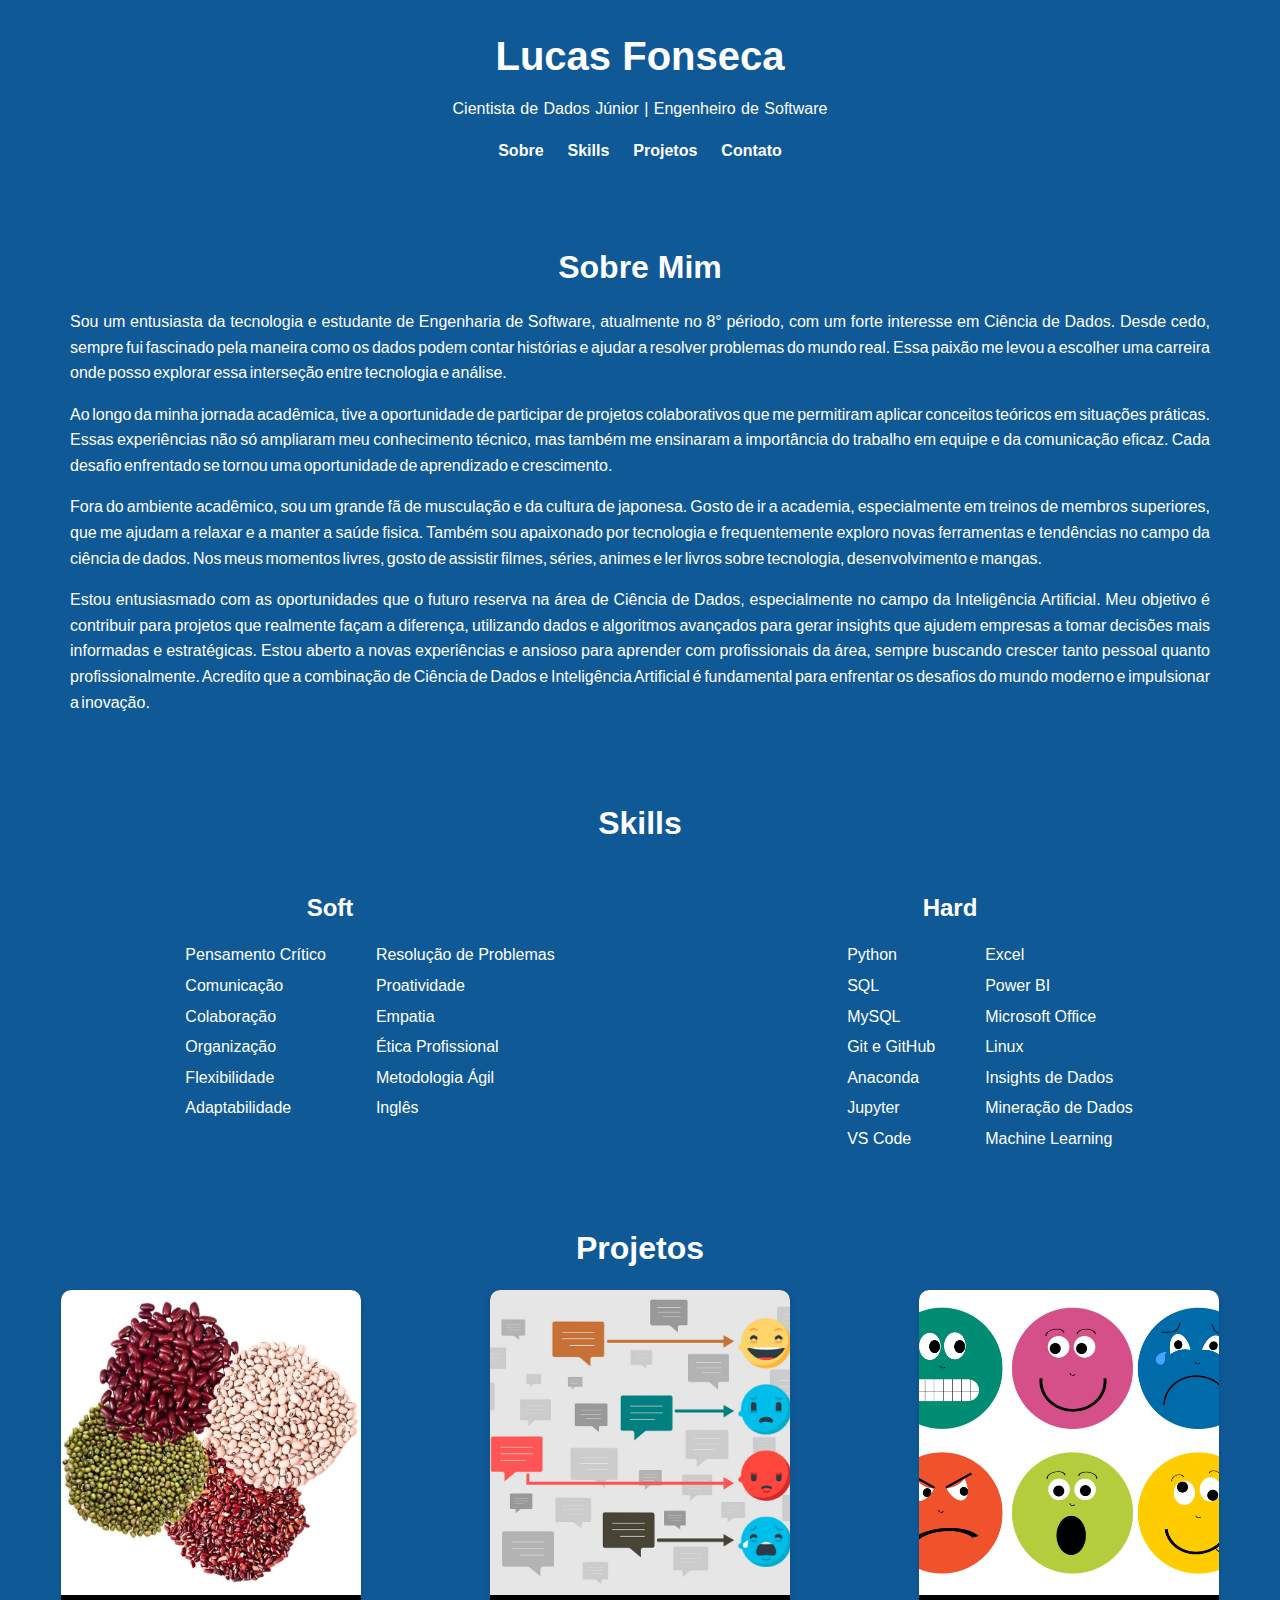
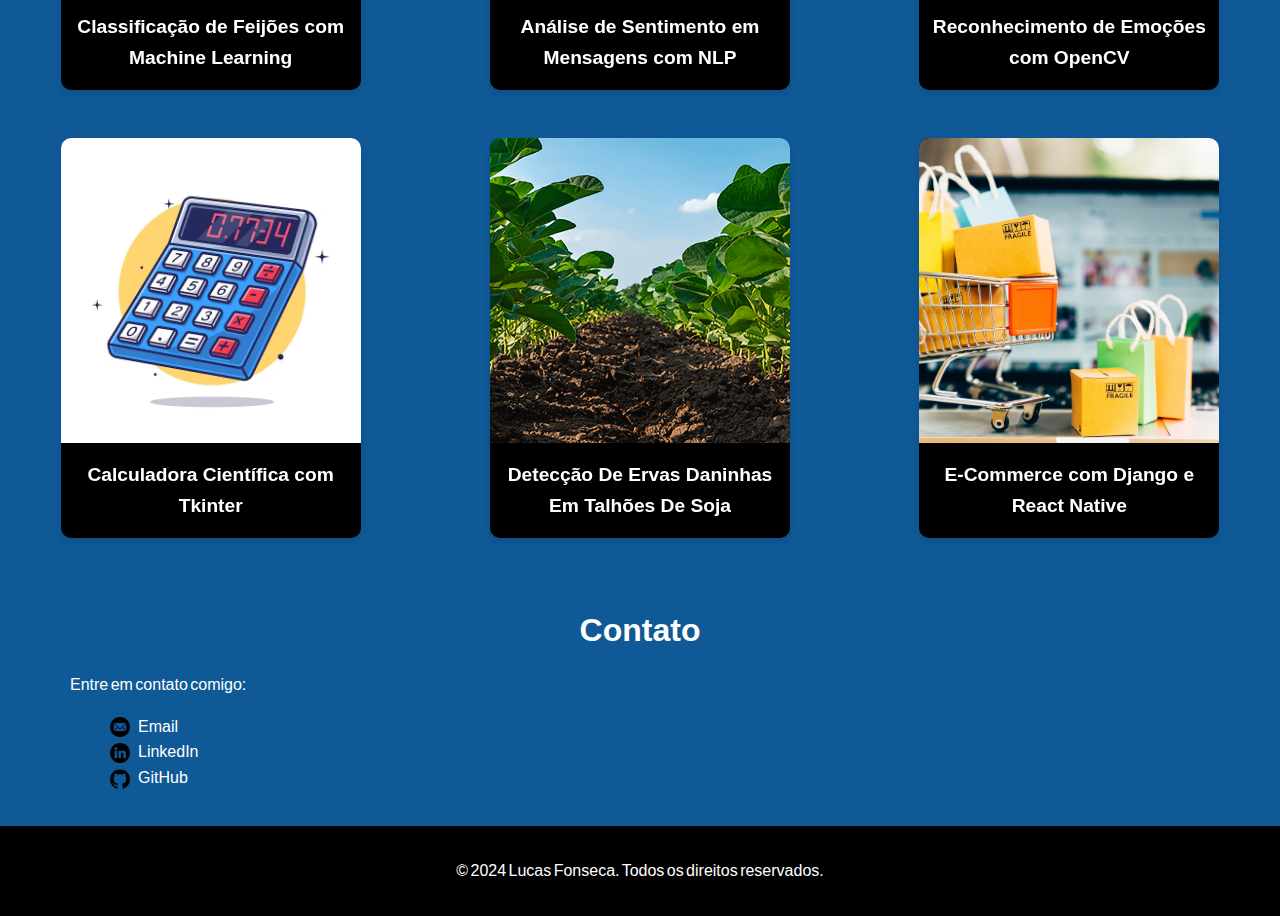
==== index.html @ 01779217 "atualização_sobre_mim" ====
<!DOCTYPE html>
<html lang="pt-br">

<head>
  <meta charset="UTF-8">
  <meta name="viewport" content="width=device-width, initial-scale=1.0">
  <meta name="description"
    content="Portfólio interativo de Lucas Fonseca, Cientista de Dados Júnior. Explore projetos e contribuições para a ciência de dados.">
  <title>Portfólio</title>
  <link rel="icon" href="https://cdn.jsdelivr.net/gh/devicons/devicon@latest/icons/python/python-original.svg"
    type="image/svg+xml">
  <link rel="stylesheet" href="style.css">
  <script type="text/javascript" src="./script.js" defer=""></script>
</head>

<body>
  <header>
    <div class="container">
      <h1>Lucas Fonseca</h1>
      <p>Cientista de Dados Júnior | Engenheiro de Software</p>
      <nav>
        <ul>
          <li><a href="#about">Sobre</a></li>
          <li><a href="#skills">Skills</a></li>
          <li><a href="#projects">Projetos</a></li>
          <li><a href="#contact">Contato</a></li>
        </ul>
      </nav>
    </div>
  </header>

  <main>
    <!-- Seção Sobre -->
    <section id="about">
      <h2>Sobre Mim</h2>
      <p>Sou um entusiasta da tecnologia e estudante de Engenharia de Software, atualmente no 8° périodo, com um forte interesse em Ciência de
        Dados.
        Desde cedo, sempre fui fascinado pela maneira como os dados podem contar histórias e ajudar a resolver problemas
        do mundo real.
        Essa paixão me levou a escolher uma carreira onde posso explorar essa interseção entre tecnologia e análise.</p>
      <p>Ao longo da minha jornada acadêmica, tive a oportunidade de participar de projetos colaborativos que me
        permitiram aplicar conceitos teóricos em situações práticas.
        Essas experiências não só ampliaram meu conhecimento técnico, mas também me ensinaram a importância do trabalho
        em equipe e da comunicação eficaz.
        Cada desafio enfrentado se tornou uma oportunidade de aprendizado e crescimento.</p>
      <p>Fora do ambiente acadêmico, sou um grande fã de musculação e da cultura de japonesa.
        Gosto de ir a academia, especialmente em treinos de membros superiores, que me ajudam a relaxar e a manter a saúde
        fisica.
        Também sou apaixonado por tecnologia e frequentemente exploro novas ferramentas e tendências no campo da ciência
        de dados.
        Nos meus momentos livres, gosto de assistir filmes, séries, animes e ler livros sobre tecnologia, desenvolvimento e mangas.</p>
      <p>Estou entusiasmado com as oportunidades que o futuro reserva na área de Ciência de Dados, especialmente no campo da Inteligência Artificial. 
        Meu objetivo é contribuir para projetos que realmente façam a diferença, utilizando dados e algoritmos avançados para gerar insights que ajudem empresas a tomar decisões mais informadas e estratégicas. Estou aberto a novas experiências e ansioso para aprender com profissionais da área, sempre buscando crescer tanto pessoal quanto profissionalmente. 
        Acredito que a combinação de Ciência de Dados e Inteligência Artificial é fundamental para enfrentar os desafios do mundo moderno e impulsionar a inovação.</p>
    </section>

    <!-- Seção Skills -->
    <section id="skills">
      <h2>Skills</h2>
      <div class="skills-container">
        <!-- Coluna Soft Skills -->
        <div class="skills-column">
          <h3>Soft</h3>
          <div class="skills-list">
            <ul>
              <li>Pensamento Crítico</li>
              <li>Comunicação</li>
              <li>Colaboração</li>
              <li>Organização</li>
              <li>Flexibilidade</li>
              <li>Adaptabilidade</li>
            </ul>
            <ul>
              <li>Resolução de Problemas</li>
              <li>Proatividade</li>
              <li>Empatia</li>
              <li>Ética Profissional</li>
              <li>Metodologia Ágil</li>
              <li>Inglês</li>
            </ul>
          </div>
        </div>
        <!-- Coluna Hard Skills -->
        <div class="skills-column">
          <h3>Hard</h3>
          <div class="skills-list">
            <ul>
              <li>Python</li>
              <li>SQL</li>
              <li>MySQL</li>
              <li>Git e GitHub</li>
              <li>Anaconda</li>
              <li>Jupyter</li>
              <li>VS Code</li>
            </ul>
            <ul>
              <li>Excel</li>
              <li>Power BI</li>
              <li>Microsoft Office</li>
              <li>Linux</li>
              <li>Insights de Dados</li>
              <li>Mineração de Dados</li>
              <li>Machine Learning</li>
            </ul>
          </div>
        </div>
      </div>
    </section>


    <!-- Seção Projetos -->
    <section id="projects">
      <h2>Projetos</h2>
      <div class="project-grid">

        <!-- Card do Projeto 1 -->
        <div class="project-card">
          <div class="card-inner">
            <div class="card-front">
              <img src="img\feijão.jpg" alt="Projeto 1">
              <h3>Classificação de Feijões com Machine Learning</h3>
            </div>
            <div class="card-back">
              <p>
                Projeto de classificação de feijões utilizando Machine Learning para identificar diferentes tipos com base em características. 
              </p>
              <a href="https://github.com/Lucas-Fonseca-UNDB/UNDB/tree/148b1978827dba7604ad920b70a4aa3af2190386/Cadeira-de-IA/PBL1-Classifica%C3%A7%C3%A3o%20de%20tipos%20de%20feij%C3%A3o%20usando%20descritores%20de%20forma"
                target="_blank">Veja no GitHub</a>
            </div>
          </div>
        </div>

        <!-- Card do Projeto 2 -->
        <div class="project-card">
          <div class="card-inner">
            <div class="card-front">
              <img src="img\analise_de_sentimento.png" alt="Projeto 2">
              <h3>Análise de Sentimento em Mensagens com NLP</h3>
            </div>
            <div class="card-back">
              <p>
                Projeto de análise de sentimento em mensagens do twitter utilizando Processamento de Linguagem Natural (NLP).
              </p>
              <a href="https://github.com/Lucas-Fonseca-UNDB/UNDB/tree/148b1978827dba7604ad920b70a4aa3af2190386/Cadeira-de-IA/PBL3-%20Aplica%C3%A7%C3%B5es%20de%20NLP%20no%20combate%20%C3%A0%20viol%C3%AAncia%20dentro%20das%20escolas"
                target="_blank">Veja no GitHub</a>
            </div>
          </div>
        </div>

        <!-- Card do Projeto 3 -->
        <div class="project-card">
          <div class="card-inner">
            <div class="card-front">
              <img src="img\reconhecimento de emoções.png" alt="Projeto 3">
              <h3>Reconhecimento de Emoções com OpenCV</h3>
            </div>
            <div class="card-back">
              <p>
                Projeto de reconhecimento de emoções utilizando OpenCV para detectar expressões faciais com webcam.
              </p>
              <a href="https://github.com/Lucas-Fonseca-UNDB/UNDB/tree/148b1978827dba7604ad920b70a4aa3af2190386/Cadeira-de-Vis%C3%A3o-Computacional/PBL-2"
                target="_blank">Veja no GitHub</a>
            </div>
          </div>
        </div>

        <!-- Card do Projeto 4 -->
        <div class="project-card">
          <div class="card-inner">
            <div class="card-front">
              <img src="img\calculadora.png" alt="Projeto 4">
              <h3>Calculadora Científica com Tkinter</h3>
            </div>
            <div class="card-back">
              <p>
                Projeto de uma calculadora Científica desenvolvida com Tkinter, permitindo realizar operações varias operações matemáticas.
              </p>
              <a href="https://github.com/Lucas-Fonseca-UNDB/Projetos/tree/ecc382351d214aa33cc1500b4efcba7c68c3c5c4/Calculadora_Cientifica_Tkinter"
                target="_blank">Veja no GitHub</a>
            </div>
          </div>
        </div>

        <!-- Card do Projeto 5 -->
        <div class="project-card">
          <div class="card-inner">
            <div class="card-front">
              <img src="img\soja.png" alt="Projeto 5">
              <h3>Detecção De Ervas Daninhas Em Talhões De Soja</h3>
            </div>
            <div class="card-back">
              <p>
                Projeto de detecção de ervas daninhas em talhões de soja utilizando visão computacional e imagens aéreas capturadas por drones.
              </p>
              <a href="https://github.com/Lucas-Fonseca-UNDB/UNDB/tree/148b1978827dba7604ad920b70a4aa3af2190386/Cadeira-de-IA/PBL1-Classifica%C3%A7%C3%A3o%20de%20tipos%20de%20feij%C3%A3o%20usando%20descritores%20de%20forma"
                target="_blank">Veja no GitHub</a>
            </div>
          </div>
        </div>

        <!-- Card do Projeto 6 -->
        <div class="project-card">
          <div class="card-inner">
            <div class="card-front">
              <img src="img\E-commerce.jpg" alt="Projeto 6">
              <h3>E-Commerce com Django e React Native</h3>
            </div>
            <div class="card-back">
              <p>
                Projeto de E-commerce desenvolvido com Django no backend e React Native no frontend.
            
              </p>
              <a href="https://github.com/Lucas-Fonseca-UNDB/Projeto_E-Commerce"
                target="_blank">Veja no GitHub</a>
            </div>
          </div>
        </div>

      </div>
    </section>

    <!-- Seção Contato -->
    <section id="contact">
      <h2>Contato</h2>
      <p>Entre em contato comigo:</p>
      <ul id="social-media">
        <li id="social-media"><a href="mailto:lucasfonseca210@gmail.com.com"><img src="img\email_r.png"
              alt="Email Icon">Email</a></li>
        <li id="social-media"><a href="https://www.linkedin.com/in/lucasfonseca-dev/" target="_blank"><img
              src="img\linkedin_r.png" alt="LinkedIn Icon">LinkedIn</a></li>
        <li id="social-media"><a href="https://github.com/Lucas-Fonseca-UNDB" target="_blank"><img
              src="img\github_r.png" alt="GitHub Icon">GitHub</a></li>
      </ul>
    </section>
  </main>

  <footer>
    <p>© 2024 Lucas Fonseca. Todos os direitos reservados.</p>
  </footer>

</body>

</html>
---- style.css ----
/* Estilo Geral */
body {
  font-family: Arial, sans-serif;
  margin: 0;
  padding: 0;
  line-height: 1.6;
  background-color: #0f5997;
  color: #ffffff;
}

header {
  background-color: #0f5997;
  color: #ffffff;
  padding: 1rem 0;
  text-align: center;
}

header h1 {
  margin: 0.5rem;
  font-size: 2.5rem;
}

header p {
  margin: 0.5rem;
  text-align: center;
  word-spacing: +1px; /* Ajuste este valor conforme necessário */
}

header nav ul {
  list-style: none;
  padding: 0;
  display: flex;
  justify-content: center;
  gap: 1.5rem;
}

header nav ul li a {
  color: #ffffff;
  text-decoration: none;
  font-weight: bold;
}

/* Seções */
section {
  padding: 2rem 1rem;
  text-align: justify;
}

h2 {
  font-size: 2rem;
  margin-bottom: 1rem;
  text-align: center;
}

p {
  text-align: justify;
  word-spacing: -2px; /* Ajuste este valor conforme necessário */
}

#about {
  padding: 20px;
  margin: 0px 50px 0px 50px;
}

#skills {
  padding: 20px;
}

.skills-container {
  display: flex;
  justify-content: space-between;
}

.skills-column {
  flex: 1;
  margin: 0 10px;
  text-align: center; /* Centraliza os títulos */
}

.skills-column h3 {
  margin-bottom: 15px; /* Espaçamento abaixo do título */
  font-size: 1.5em; /* Ajuste o tamanho, se necessário */
}

.skills-list {
  display: flex;
  gap: 50px; /* Controla o espaçamento entre as listas */
  justify-content: center; /* Centraliza as subcolunas */
  align-items: center;
  margin-left: 80px;
}

.skills-list ul {
  margin: 0;
  padding: 0;
  list-style: none;
}

.skills-list ul li {
  margin-bottom: 5px; /* Ajuste para controlar o espaçamento entre os itens */
  text-align: left; /* Alinha os textos à esquerda dentro da subcoluna */
}

#projects {
  padding: 20px;
}

/* Grid de Projetos */
.project-grid {
  display: grid;
  grid-template-columns: repeat(auto-fit, minmax(300px, 1fr));
  gap: 3rem;
  justify-items: center;
}

.project-card {
  width: 300px;
  height: 400px;
  perspective: 1000px;
}

.card-inner {
  position: relative;
  width: 100%;
  height: 100%;
  transform-style: preserve-3d;
  transition: transform 0.6s;
}

.card-front, .card-back {
  position: absolute;
  width: 100%;
  height: 100%;
  backface-visibility: hidden;
  display: flex;
  flex-direction: column;
  align-items: center;
  justify-content: center;
  border-radius: 10px;
  box-shadow: 0 4px 6px rgba(0, 0, 0, 0.1);
  box-sizing: border-box; /* Adicione esta linha */
}

.card-front {
  background: #000000;
  text-align: center;
}

.card-front img {
  width: 100%;
  height: 77%;
  object-fit: cover;
  border-radius: 10px 10px 0 0;
}

.card-front h3 {
  margin: 1rem 0;
  font-size: 1.2rem;
  padding: 1px;
}

.card-back {
  background: #ffffff;
  color: #000000;
  transform: rotateY(180deg);
  padding: 1rem;
  text-align: justify;
}

.card-back a {
  color: #000000;
  text-decoration: underline;
  text-decoration: none;
}

.project-card:hover .card-inner {
  transform: rotateY(180deg);
}

/* Rodapé */
footer {
  background: #000000;
  color: #fff;
  text-align: center;
  padding: 1rem 0;
}

footer p {
  text-align: center;
}
#contact {
  padding: 20px;
  margin: 0px 50px 0px 50px;
}

ul#social-media {
  list-style-type: none; /* Remove os pontos da lista */
}

ul#social-media li a {
  text-decoration: none;
  color: #fff; /* Remove o sublinhado dos links */
}

ul#social-media img {
  width: 20px; /* Ajuste o tamanho conforme necessário */
  height: auto;
  vertical-align: middle; /* Alinha o ícone verticalmente com o texto */
  margin-right: 8px; /* Espaço entre o ícone e o texto */
}

/* Media Queries para Smartphones */
@media (max-width: 600px) {
  header h1 {
    font-size: 2rem;
  }

  header nav ul {
    flex-direction: column;
    gap: 1rem;
  }

  .skills-container {
    flex-direction: column;
  }

  .skills-list {
    flex-direction: column;
    margin-left: 0;
  }

  .project-grid {
    grid-template-columns: 1fr;
  }

  #about, #contact {
    margin: 0 20px;
  }
}
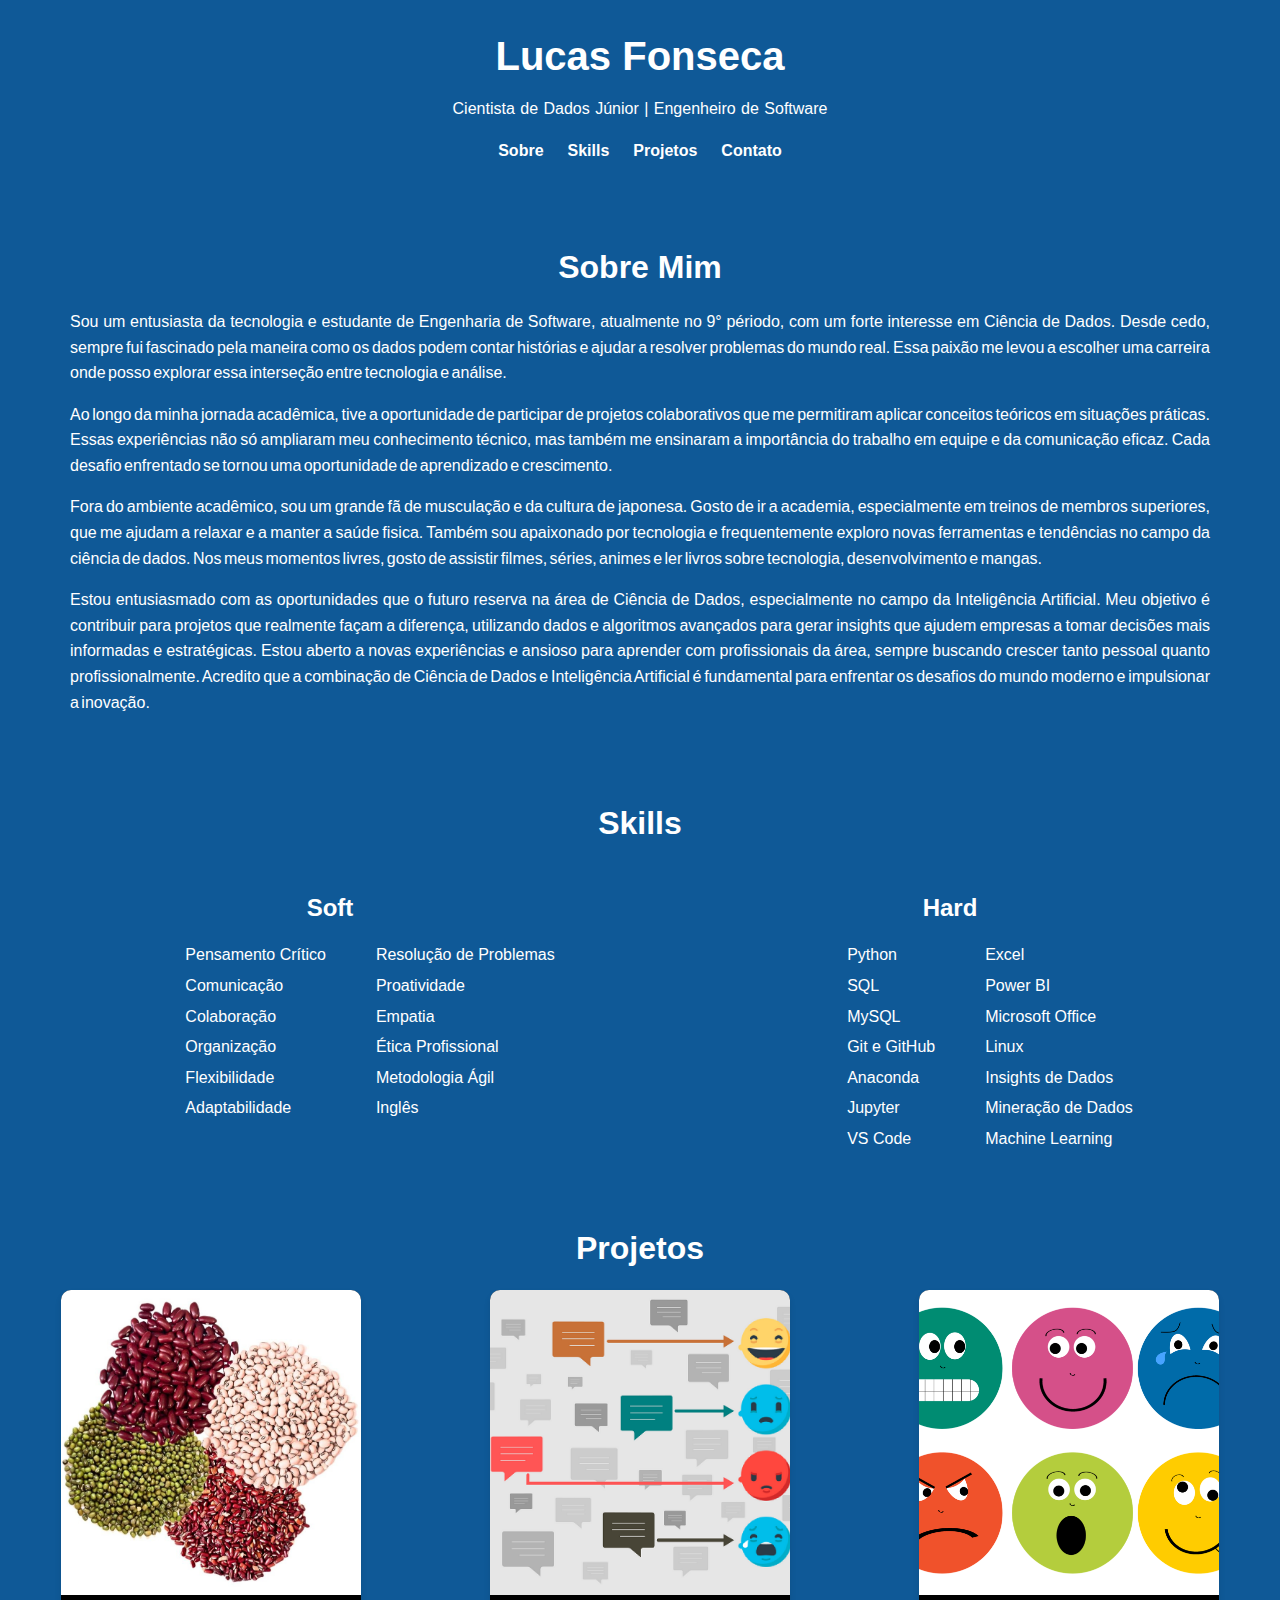
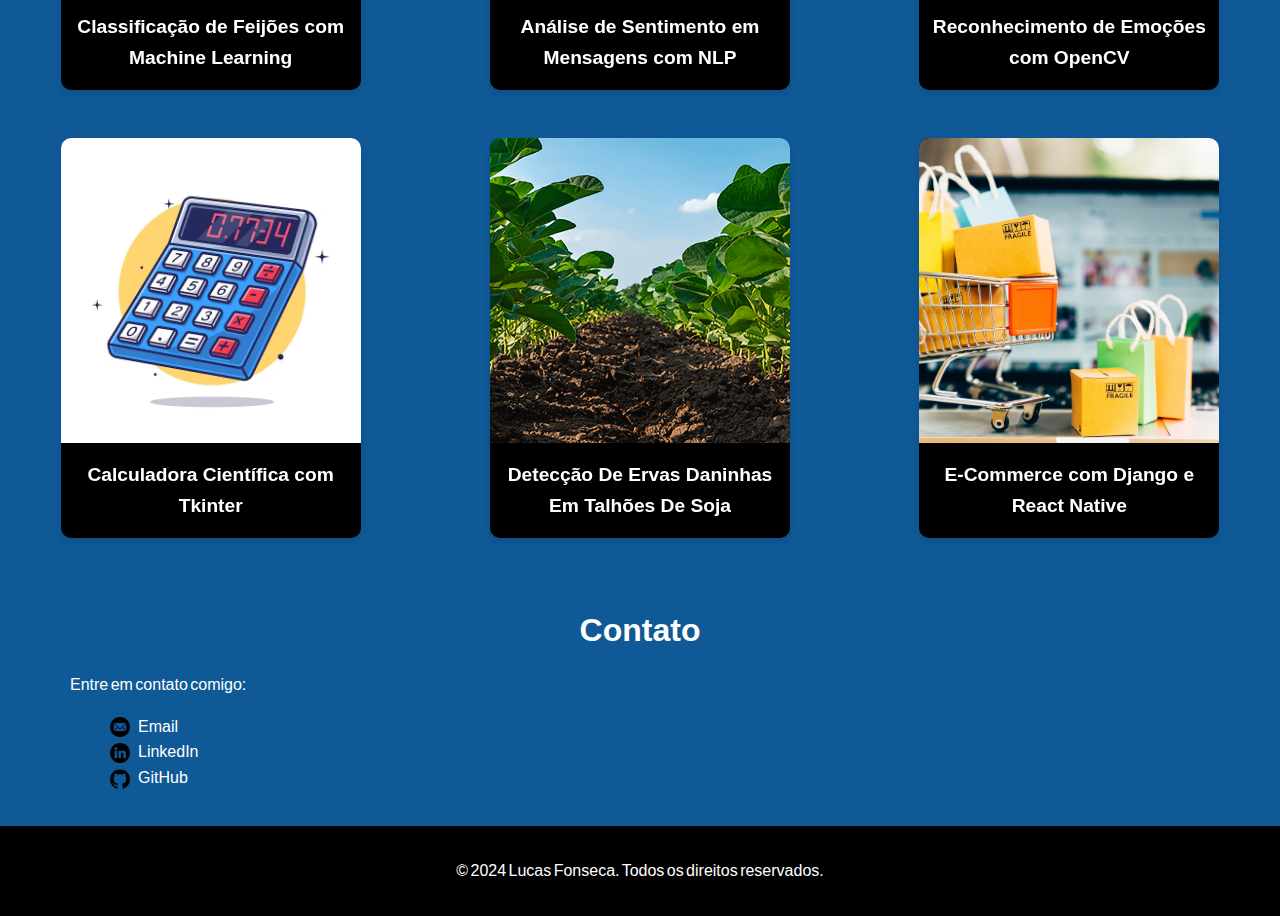
==== commit 8ebaad11: "Update index.html" ====
--- a/index.html
+++ b/index.html
@@ -33,7 +33,7 @@
     <!-- Seção Sobre -->
     <section id="about">
       <h2>Sobre Mim</h2>
-      <p>Sou um entusiasta da tecnologia e estudante de Engenharia de Software, atualmente no 8° périodo, com um forte interesse em Ciência de
+      <p>Sou um entusiasta da tecnologia e estudante de Engenharia de Software, atualmente no 9° périodo, com um forte interesse em Ciência de
         Dados.
         Desde cedo, sempre fui fascinado pela maneira como os dados podem contar histórias e ajudar a resolver problemas
         do mundo real.
@@ -240,4 +240,4 @@
 
 </body>
 
-</html>+</html>
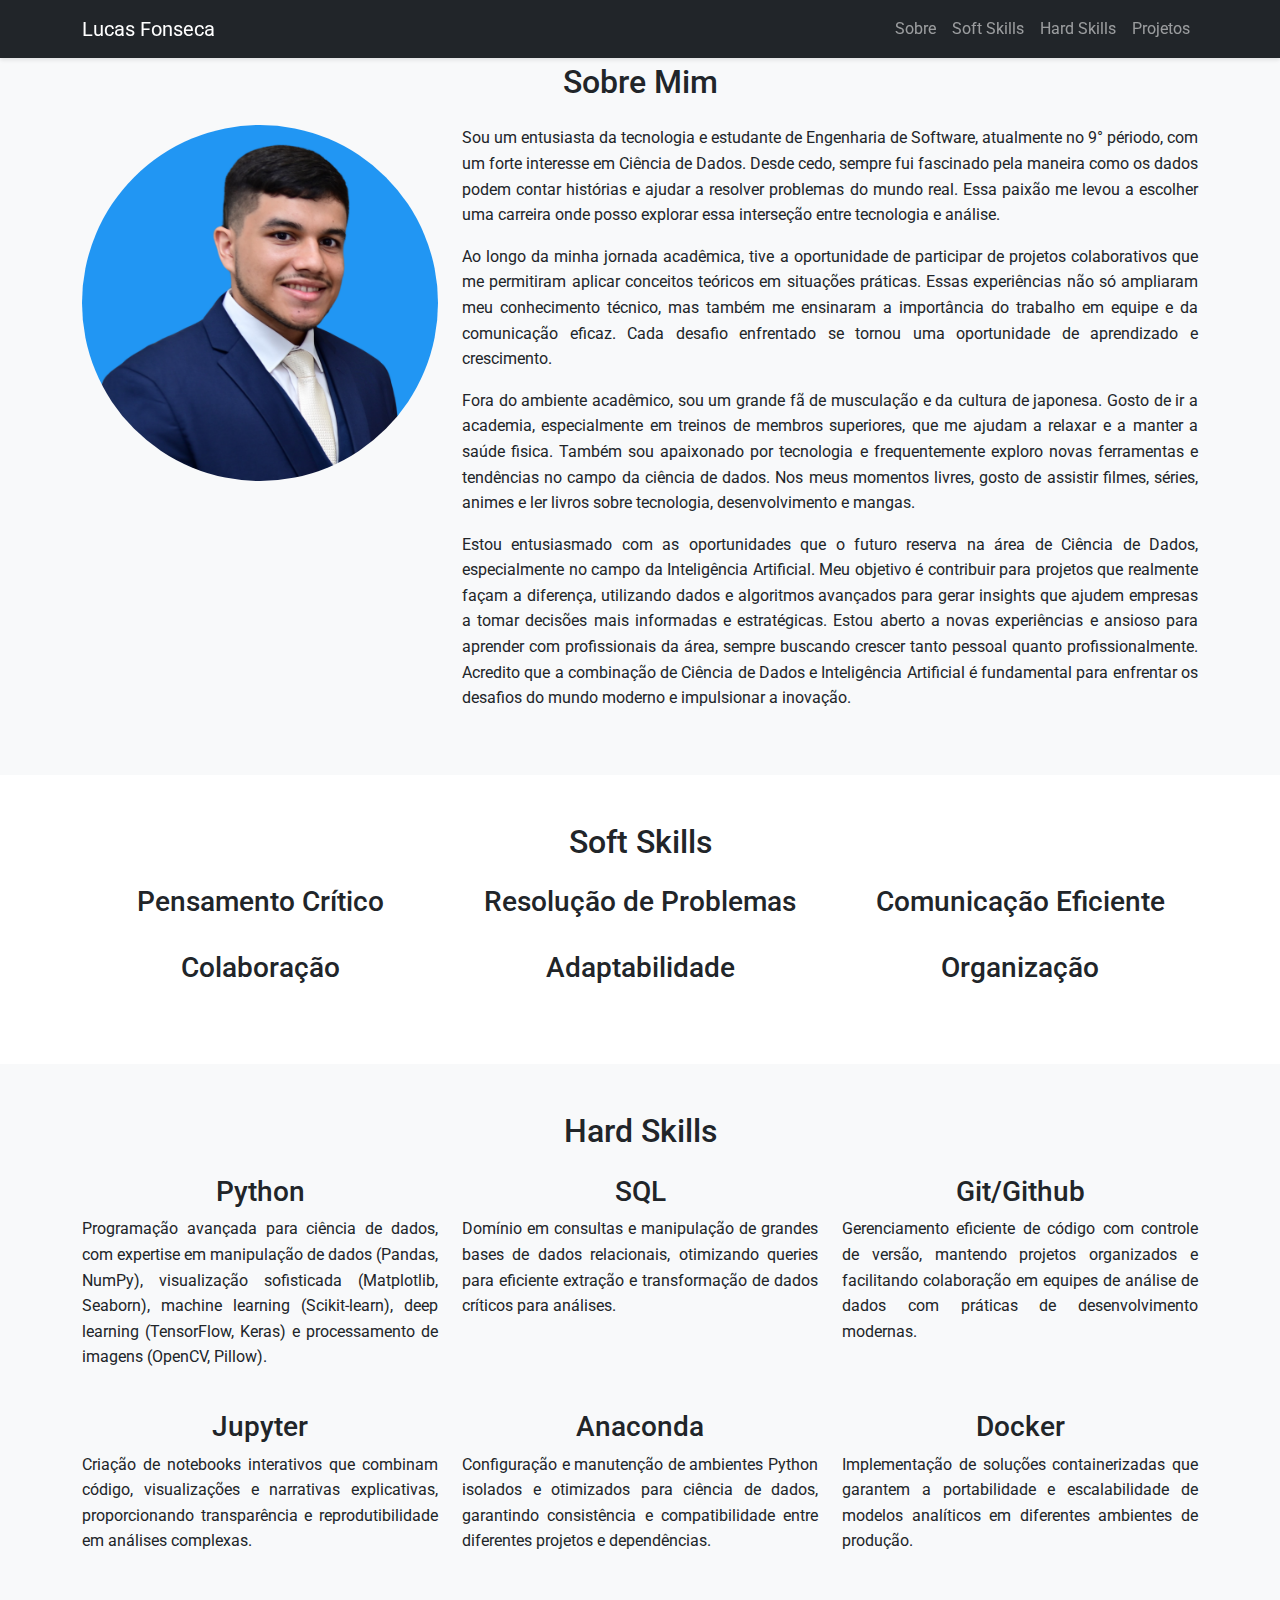
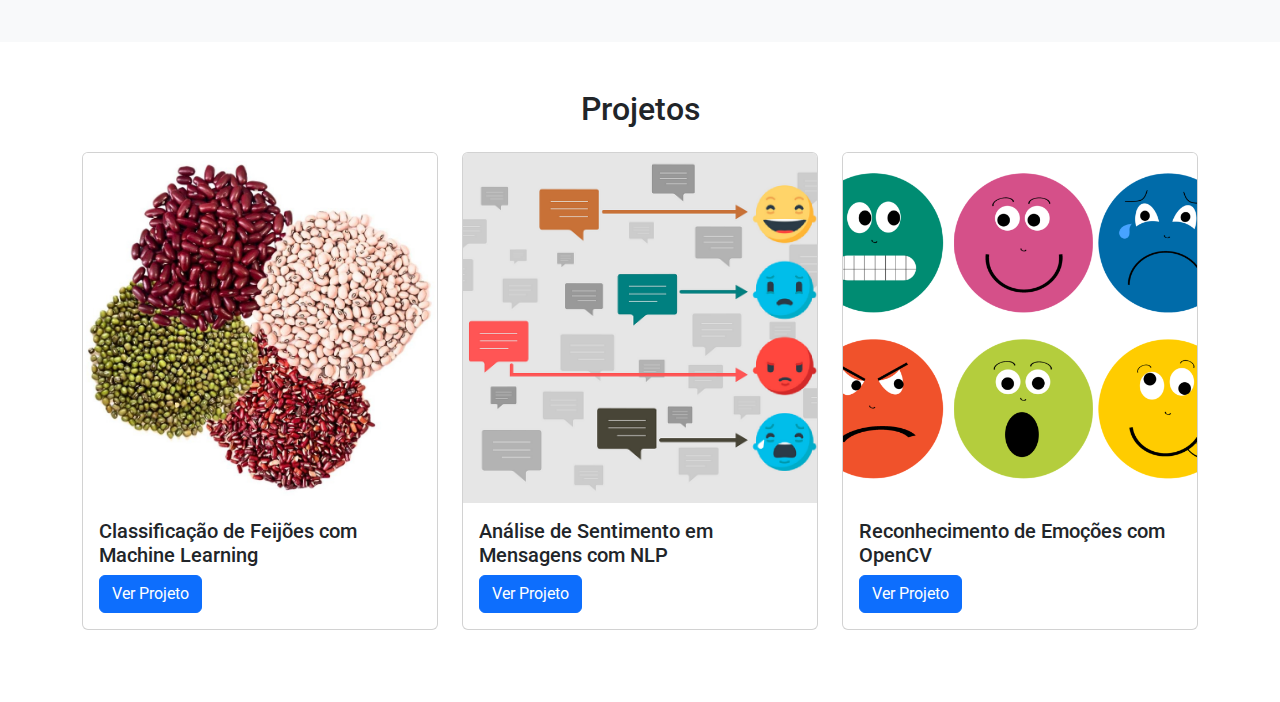
==== commit c8114e75: "Modificação de layout" ====
--- a/index.html
+++ b/index.html
@@ -1,243 +1,244 @@
 <!DOCTYPE html>
-<html lang="pt-br">
-
+<html lang="pt-BR">
 <head>
-  <meta charset="UTF-8">
-  <meta name="viewport" content="width=device-width, initial-scale=1.0">
-  <meta name="description"
-    content="Portfólio interativo de Lucas Fonseca, Cientista de Dados Júnior. Explore projetos e contribuições para a ciência de dados.">
-  <title>Portfólio</title>
-  <link rel="icon" href="https://cdn.jsdelivr.net/gh/devicons/devicon@latest/icons/python/python-original.svg"
-    type="image/svg+xml">
-  <link rel="stylesheet" href="style.css">
-  <script type="text/javascript" src="./script.js" defer=""></script>
+    <meta charset="UTF-8">
+    <meta name="viewport" content="width=device-width, initial-scale=1.0">
+    <meta name="description" content="Portfólio de Lucas Fonseca - Desenvolvedor Web">
+    <meta name="keywords" content="portfolio, desenvolvedor, web, bootstrap, frontend">
+    <title>Portfólio - Lucas Fonseca</title>
+    <link rel="icon" href="https://cdn.jsdelivr.net/gh/devicons/devicon@latest/icons/python/python-original.svg" type="image/svg+xml">
+    <link href="https://cdn.jsdelivr.net/npm/bootstrap@5.3.0/dist/css/bootstrap.min.css" rel="stylesheet">
+    <link href="https://fonts.googleapis.com/css2?family=Roboto:wght@400;700&display=swap" rel="stylesheet">
+    <link href="styles/styles.css" rel="stylesheet">
 </head>
-
 <body>
-  <header>
-    <div class="container">
-      <h1>Lucas Fonseca</h1>
-      <p>Cientista de Dados Júnior | Engenheiro de Software</p>
-      <nav>
-        <ul>
-          <li><a href="#about">Sobre</a></li>
-          <li><a href="#skills">Skills</a></li>
-          <li><a href="#projects">Projetos</a></li>
-          <li><a href="#contact">Contato</a></li>
-        </ul>
-      </nav>
-    </div>
-  </header>
-
-  <main>
+    <!-- Navbar -->
+    <nav class="navbar navbar-expand-lg navbar-dark bg-dark fixed-top">
+        <div class="container">
+            <a class="navbar-brand" href="#">Lucas Fonseca</a>
+            <button class="navbar-toggler" type="button" data-bs-toggle="collapse" data-bs-target="#navbarNav" aria-controls="navbarNav" aria-expanded="false" aria-label="Toggle navigation">
+                <span class="navbar-toggler-icon"></span>
+            </button>
+            <div class="collapse navbar-collapse" id="navbarNav">
+                <ul class="navbar-nav ms-auto">
+                    <li class="nav-item">
+                        <a class="nav-link" href="#sobre">Sobre</a>
+                    </li>
+                    <li class="nav-item">
+                        <a class="nav-link" href="#softskills">Soft Skills</a>
+                    </li>
+                    <li class="nav-item">
+                        <a class="nav-link" href="#hardskills">Hard Skills</a>
+                    </li>
+                    <li class="nav-item">
+                        <a class="nav-link" href="#projetos">Projetos</a>
+                    </li>
+                    <!--<li class="nav-item">
+                        <a class="nav-link" href="#contato">Contato</a>
+                    </li>-->
+                </ul>
+            </div>
+        </div>
+    </nav>
+
     <!-- Seção Sobre -->
-    <section id="about">
-      <h2>Sobre Mim</h2>
-      <p>Sou um entusiasta da tecnologia e estudante de Engenharia de Software, atualmente no 9° périodo, com um forte interesse em Ciência de
-        Dados.
-        Desde cedo, sempre fui fascinado pela maneira como os dados podem contar histórias e ajudar a resolver problemas
-        do mundo real.
-        Essa paixão me levou a escolher uma carreira onde posso explorar essa interseção entre tecnologia e análise.</p>
-      <p>Ao longo da minha jornada acadêmica, tive a oportunidade de participar de projetos colaborativos que me
-        permitiram aplicar conceitos teóricos em situações práticas.
-        Essas experiências não só ampliaram meu conhecimento técnico, mas também me ensinaram a importância do trabalho
-        em equipe e da comunicação eficaz.
-        Cada desafio enfrentado se tornou uma oportunidade de aprendizado e crescimento.</p>
-      <p>Fora do ambiente acadêmico, sou um grande fã de musculação e da cultura de japonesa.
-        Gosto de ir a academia, especialmente em treinos de membros superiores, que me ajudam a relaxar e a manter a saúde
-        fisica.
-        Também sou apaixonado por tecnologia e frequentemente exploro novas ferramentas e tendências no campo da ciência
-        de dados.
-        Nos meus momentos livres, gosto de assistir filmes, séries, animes e ler livros sobre tecnologia, desenvolvimento e mangas.</p>
-      <p>Estou entusiasmado com as oportunidades que o futuro reserva na área de Ciência de Dados, especialmente no campo da Inteligência Artificial. 
-        Meu objetivo é contribuir para projetos que realmente façam a diferença, utilizando dados e algoritmos avançados para gerar insights que ajudem empresas a tomar decisões mais informadas e estratégicas. Estou aberto a novas experiências e ansioso para aprender com profissionais da área, sempre buscando crescer tanto pessoal quanto profissionalmente. 
-        Acredito que a combinação de Ciência de Dados e Inteligência Artificial é fundamental para enfrentar os desafios do mundo moderno e impulsionar a inovação.</p>
-    </section>
-
-    <!-- Seção Skills -->
-    <section id="skills">
-      <h2>Skills</h2>
-      <div class="skills-container">
-        <!-- Coluna Soft Skills -->
-        <div class="skills-column">
-          <h3>Soft</h3>
-          <div class="skills-list">
-            <ul>
-              <li>Pensamento Crítico</li>
-              <li>Comunicação</li>
-              <li>Colaboração</li>
-              <li>Organização</li>
-              <li>Flexibilidade</li>
-              <li>Adaptabilidade</li>
-            </ul>
-            <ul>
-              <li>Resolução de Problemas</li>
-              <li>Proatividade</li>
-              <li>Empatia</li>
-              <li>Ética Profissional</li>
-              <li>Metodologia Ágil</li>
-              <li>Inglês</li>
-            </ul>
-          </div>
-        </div>
-        <!-- Coluna Hard Skills -->
-        <div class="skills-column">
-          <h3>Hard</h3>
-          <div class="skills-list">
-            <ul>
-              <li>Python</li>
-              <li>SQL</li>
-              <li>MySQL</li>
-              <li>Git e GitHub</li>
-              <li>Anaconda</li>
-              <li>Jupyter</li>
-              <li>VS Code</li>
-            </ul>
-            <ul>
-              <li>Excel</li>
-              <li>Power BI</li>
-              <li>Microsoft Office</li>
-              <li>Linux</li>
-              <li>Insights de Dados</li>
-              <li>Mineração de Dados</li>
-              <li>Machine Learning</li>
-            </ul>
-          </div>
-        </div>
-      </div>
-    </section>
-
+    <section id="sobre" class="py-5 bg-light">
+        <div class="container">
+            <h2 class="text-center mb-4 mt-15">Sobre Mim</h2>
+            <div class="row">
+                <div class="col-md-4">
+                    <img src="assets/images/perfil.png" alt="Foto de Lucas Fonseca" class="img-fluid rounded-circle">
+                </div>
+                <div class="col-md-8 text-justify">
+                    <p>Sou um entusiasta da tecnologia e estudante de Engenharia de Software, atualmente no 9° périodo, com um forte interesse em Ciência de
+                        Dados.
+                        Desde cedo, sempre fui fascinado pela maneira como os dados podem contar histórias e ajudar a resolver problemas
+                        do mundo real.
+                        Essa paixão me levou a escolher uma carreira onde posso explorar essa interseção entre tecnologia e análise.
+                    </p>
+                    <p>Ao longo da minha jornada acadêmica, tive a oportunidade de participar de projetos colaborativos que me
+                        permitiram aplicar conceitos teóricos em situações práticas.
+                        Essas experiências não só ampliaram meu conhecimento técnico, mas também me ensinaram a importância do trabalho
+                        em equipe e da comunicação eficaz.
+                        Cada desafio enfrentado se tornou uma oportunidade de aprendizado e crescimento.
+                    </p>
+                    <p>Fora do ambiente acadêmico, sou um grande fã de musculação e da cultura de japonesa.
+                        Gosto de ir a academia, especialmente em treinos de membros superiores, que me ajudam a relaxar e a manter a saúde
+                        fisica.
+                        Também sou apaixonado por tecnologia e frequentemente exploro novas ferramentas e tendências no campo da ciência
+                        de dados.
+                        Nos meus momentos livres, gosto de assistir filmes, séries, animes e ler livros sobre tecnologia, desenvolvimento e mangas.
+                    </p>
+                    <p>Estou entusiasmado com as oportunidades que o futuro reserva na área de Ciência de Dados, especialmente no campo da Inteligência Artificial. 
+                        Meu objetivo é contribuir para projetos que realmente façam a diferença, utilizando dados e algoritmos avançados para gerar insights que ajudem empresas a tomar decisões mais informadas e estratégicas. Estou aberto a novas experiências e ansioso para aprender com profissionais da área, sempre buscando crescer tanto pessoal quanto profissionalmente. 
+                        Acredito que a combinação de Ciência de Dados e Inteligência Artificial é fundamental para enfrentar os desafios do mundo moderno e impulsionar a inovação.
+                    </p>
+                </div>
+            </div>
+        </div>
+    </section>
+
+    <!-- Seção Soft Skills -->
+    <section id="softskills" class="py-5">
+        <div class="container">
+            <h2 class="text-center mb-4">Soft Skills</h2>
+            <div class="row">
+                <div class="col-md-4 text-center mb-4">
+                    <h3>Pensamento Crítico</h3>
+                </div>
+                <div class="col-md-4 text-center mb-4">
+                    <h3>Resolução de Problemas</h3>
+                </div>
+                <div class="col-md-4 text-center mb-4">
+                    <h3>Comunicação Eficiente</h3>
+                </div>
+                <div class="col-md-4 text-center mb-4">
+                    <h3>Colaboração</h3>
+                </div>
+                <div class="col-md-4 text-center mb-4">
+                    <h3>Adaptabilidade</h3>
+                </div>
+                <div class="col-md-4 text-center mb-4">
+                    <h3>Organização</h3>
+                </div>
+            </div>
+        </div>
+    </section>
+
+    <!-- Seção Hard Skills -->
+    <section id="hardskills" class="py-5 bg-light">
+        <div class="container">
+            <h2 class="text-center mb-4">Hard Skills</h2>
+            <div class="row">
+                <div class="col-md-4 text-center mb-4">
+                    <h3>Python</h3>
+                    <p class="text-justify">Programação avançada para ciência de dados, com expertise em manipulação de dados (Pandas, NumPy), visualização sofisticada (Matplotlib, Seaborn), machine learning (Scikit-learn), deep learning (TensorFlow, Keras) e processamento de imagens (OpenCV, Pillow).</p>
+                </div>
+                <div class="col-md-4 text-center mb-4">
+                    <h3>SQL</h3>
+                    <p class="text-justify">Domínio em consultas e manipulação de grandes bases de dados relacionais, otimizando queries para eficiente extração e transformação de dados críticos para análises.</p>
+                </div>
+                <div class="col-md-4 text-center mb-4">
+                    <h3>Git/Github</h3>
+                    <p class="text-justify">Gerenciamento eficiente de código com controle de versão, mantendo projetos organizados e facilitando colaboração em equipes de análise de dados com práticas de desenvolvimento modernas.</p>
+                </div>
+                <div class="col-md-4 text-center mb-4">
+                    <h3>Jupyter</h3>
+                    <p class="text-justify">Criação de notebooks interativos que combinam código, visualizações e narrativas explicativas, proporcionando transparência e reprodutibilidade em análises complexas.</p>
+                </div>
+                <div class="col-md-4 text-center mb-4">
+                    <h3>Anaconda</h3>
+                    <p class="text-justify">Configuração e manutenção de ambientes Python isolados e otimizados para ciência de dados, garantindo consistência e compatibilidade entre diferentes projetos e dependências.</p>
+                </div>
+                <div class="col-md-4 text-center mb-4">
+                    <h3>Docker</h3>
+                    <p class="text-justify">Implementação de soluções containerizadas que garantem a portabilidade e escalabilidade de modelos analíticos em diferentes ambientes de produção.</p>
+                </div>
+            </div>
+        </div>
+    </section>
 
     <!-- Seção Projetos -->
-    <section id="projects">
-      <h2>Projetos</h2>
-      <div class="project-grid">
-
-        <!-- Card do Projeto 1 -->
-        <div class="project-card">
-          <div class="card-inner">
-            <div class="card-front">
-              <img src="img\feijão.jpg" alt="Projeto 1">
-              <h3>Classificação de Feijões com Machine Learning</h3>
-            </div>
-            <div class="card-back">
-              <p>
-                Projeto de classificação de feijões utilizando Machine Learning para identificar diferentes tipos com base em características. 
-              </p>
-              <a href="https://github.com/Lucas-Fonseca-UNDB/UNDB/tree/148b1978827dba7604ad920b70a4aa3af2190386/Cadeira-de-IA/PBL1-Classifica%C3%A7%C3%A3o%20de%20tipos%20de%20feij%C3%A3o%20usando%20descritores%20de%20forma"
-                target="_blank">Veja no GitHub</a>
-            </div>
-          </div>
-        </div>
-
-        <!-- Card do Projeto 2 -->
-        <div class="project-card">
-          <div class="card-inner">
-            <div class="card-front">
-              <img src="img\analise_de_sentimento.png" alt="Projeto 2">
-              <h3>Análise de Sentimento em Mensagens com NLP</h3>
-            </div>
-            <div class="card-back">
-              <p>
-                Projeto de análise de sentimento em mensagens do twitter utilizando Processamento de Linguagem Natural (NLP).
-              </p>
-              <a href="https://github.com/Lucas-Fonseca-UNDB/UNDB/tree/148b1978827dba7604ad920b70a4aa3af2190386/Cadeira-de-IA/PBL3-%20Aplica%C3%A7%C3%B5es%20de%20NLP%20no%20combate%20%C3%A0%20viol%C3%AAncia%20dentro%20das%20escolas"
-                target="_blank">Veja no GitHub</a>
-            </div>
-          </div>
-        </div>
-
-        <!-- Card do Projeto 3 -->
-        <div class="project-card">
-          <div class="card-inner">
-            <div class="card-front">
-              <img src="img\reconhecimento de emoções.png" alt="Projeto 3">
-              <h3>Reconhecimento de Emoções com OpenCV</h3>
-            </div>
-            <div class="card-back">
-              <p>
-                Projeto de reconhecimento de emoções utilizando OpenCV para detectar expressões faciais com webcam.
-              </p>
-              <a href="https://github.com/Lucas-Fonseca-UNDB/UNDB/tree/148b1978827dba7604ad920b70a4aa3af2190386/Cadeira-de-Vis%C3%A3o-Computacional/PBL-2"
-                target="_blank">Veja no GitHub</a>
-            </div>
-          </div>
-        </div>
-
-        <!-- Card do Projeto 4 -->
-        <div class="project-card">
-          <div class="card-inner">
-            <div class="card-front">
-              <img src="img\calculadora.png" alt="Projeto 4">
-              <h3>Calculadora Científica com Tkinter</h3>
-            </div>
-            <div class="card-back">
-              <p>
-                Projeto de uma calculadora Científica desenvolvida com Tkinter, permitindo realizar operações varias operações matemáticas.
-              </p>
-              <a href="https://github.com/Lucas-Fonseca-UNDB/Projetos/tree/ecc382351d214aa33cc1500b4efcba7c68c3c5c4/Calculadora_Cientifica_Tkinter"
-                target="_blank">Veja no GitHub</a>
-            </div>
-          </div>
-        </div>
-
-        <!-- Card do Projeto 5 -->
-        <div class="project-card">
-          <div class="card-inner">
-            <div class="card-front">
-              <img src="img\soja.png" alt="Projeto 5">
-              <h3>Detecção De Ervas Daninhas Em Talhões De Soja</h3>
-            </div>
-            <div class="card-back">
-              <p>
-                Projeto de detecção de ervas daninhas em talhões de soja utilizando visão computacional e imagens aéreas capturadas por drones.
-              </p>
-              <a href="https://github.com/Lucas-Fonseca-UNDB/UNDB/tree/148b1978827dba7604ad920b70a4aa3af2190386/Cadeira-de-IA/PBL1-Classifica%C3%A7%C3%A3o%20de%20tipos%20de%20feij%C3%A3o%20usando%20descritores%20de%20forma"
-                target="_blank">Veja no GitHub</a>
-            </div>
-          </div>
-        </div>
-
-        <!-- Card do Projeto 6 -->
-        <div class="project-card">
-          <div class="card-inner">
-            <div class="card-front">
-              <img src="img\E-commerce.jpg" alt="Projeto 6">
-              <h3>E-Commerce com Django e React Native</h3>
-            </div>
-            <div class="card-back">
-              <p>
-                Projeto de E-commerce desenvolvido com Django no backend e React Native no frontend.
-            
-              </p>
-              <a href="https://github.com/Lucas-Fonseca-UNDB/Projeto_E-Commerce"
-                target="_blank">Veja no GitHub</a>
-            </div>
-          </div>
-        </div>
-
-      </div>
-    </section>
-
-    <!-- Seção Contato -->
-    <section id="contact">
-      <h2>Contato</h2>
-      <p>Entre em contato comigo:</p>
-      <ul id="social-media">
-        <li id="social-media"><a href="mailto:lucasfonseca210@gmail.com.com"><img src="img\email_r.png"
-              alt="Email Icon">Email</a></li>
-        <li id="social-media"><a href="https://www.linkedin.com/in/lucasfonseca-dev/" target="_blank"><img
-              src="img\linkedin_r.png" alt="LinkedIn Icon">LinkedIn</a></li>
-        <li id="social-media"><a href="https://github.com/Lucas-Fonseca-UNDB" target="_blank"><img
-              src="img\github_r.png" alt="GitHub Icon">GitHub</a></li>
-      </ul>
-    </section>
-  </main>
-
-  <footer>
-    <p>© 2024 Lucas Fonseca. Todos os direitos reservados.</p>
-  </footer>
-
+    <section id="projetos" class="py-5">
+        <div class="container">
+            <h2 class="text-center mb-4">Projetos</h2>
+            <div class="row">
+                <div class="col-md-4 mb-4">
+                    <div class="card h-100">
+                        <img src="assets/images/feijão.jpg" alt="Projeto 1" class="card-img-top img-fluid project-img">
+                        <div class="card-body">
+                            <h5 class="card-title">Classificação de Feijões com Machine Learning</h5>
+                            <!--<p class="card-text">Descrição breve do projeto e tecnologias utilizadas.</p>-->
+                            <a href="https://github.com/Lucas-Fonseca-UNDB/UNDB/tree/148b1978827dba7604ad920b70a4aa3af2190386/Cadeira-de-IA/PBL1-Classifica%C3%A7%C3%A3o%20de%20tipos%20de%20feij%C3%A3o%20usando%20descritores%20de%20forma"
+                            target="_blank" class="btn btn-primary">Ver Projeto</a>
+                        </div>
+                    </div>
+                </div>
+                <div class="col-md-4 mb-4">
+                    <div class="card h-100">
+                        <img src="assets/images/analise_de_sentimento.png" alt="Projeto 2" class="card-img-top img-fluid project-img">
+                        <div class="card-body">
+                            <h5 class="card-title">Análise de Sentimento em Mensagens com NLP</h5>
+                            <!--<p class="card-text">Descrição breve do projeto e tecnologias utilizadas.</p>-->
+                            <a href="https://github.com/Lucas-Fonseca-UNDB/UNDB/tree/148b1978827dba7604ad920b70a4aa3af2190386/Cadeira-de-IA/PBL3-%20Aplica%C3%A7%C3%B5es%20de%20NLP%20no%20combate%20%C3%A0%20viol%C3%AAncia%20dentro%20das%20escolas"
+                            target="_blank" class="btn btn-primary">Ver Projeto</a>
+                        </div>
+                    </div>
+                </div>
+                <div class="col-md-4 mb-4">
+                    <div class="card h-100">
+                        <img src="assets/images/reconhecimento de emoções.png" alt="Projeto 3" class="card-img-top img-fluid project-img">
+                        <div class="card-body">
+                            <h5 class="card-title">Reconhecimento de Emoções com OpenCV</h5>
+                            <!--<p class="card-text">Descrição breve do projeto e tecnologias utilizadas.</p>-->
+                            <a href="https://github.com/Lucas-Fonseca-UNDB/UNDB/tree/148b1978827dba7604ad920b70a4aa3af2190386/Cadeira-de-Vis%C3%A3o-Computacional/PBL-2"
+                            target="_blank"" class="btn btn-primary">Ver Projeto</a>
+                        </div>
+                    </div>
+                </div>
+                <!--<div class="col-md-4 mb-4">
+                    <div class="card h-100">
+                        <img src="assets/images/projeto1.jpg" alt="Projeto 4" class="card-img-top img-fluid">
+                        <div class="card-body">
+                            <h5 class="card-title">Projeto 4</h5>
+                            <p class="card-text">Descrição breve do projeto e tecnologias utilizadas.</p>
+                            <a href="#" class="btn btn-primary">Ver Projeto</a>
+                        </div>
+                    </div>
+                </div>
+                <div class="col-md-4 mb-4">
+                    <div class="card h-100">
+                        <img src="assets/images/projeto1.jpg" alt="Projeto 5" class="card-img-top img-fluid">
+                        <div class="card-body">
+                            <h5 class="card-title">Projeto 5</h5>
+                            <p class="card-text">Descrição breve do projeto e tecnologias utilizadas.</p>
+                            <a href="#" class="btn btn-primary">Ver Projeto</a>
+                        </div>
+                    </div>
+                </div>
+                <div class="col-md-4 mb-4">
+                    <div class="card h-100">
+                        <img src="assets/images/projeto1.jpg" alt="Projeto 6" class="card-img-top img-fluid">
+                        <div class="card-body">
+                            <h5 class="card-title">Detecção De Ervas Daninhas Em Talhões De Soja</h5>
+                            <p class="card-text">Descrição breve do projeto e tecnologias utilizadas.</p>
+                            <a href="#" class="btn btn-primary">Ver Projeto</a>
+                        </div>
+                    </div>
+                </div>-->
+            </div>
+        </div>
+    </section>
+
+    <!-- Seção Contato 
+    <section id="contato" class="py-5">
+        <div class="container">
+            <h2 class="text-center mb-4">Contato</h2>
+            <form>
+                <div class="mb-3">
+                    <label for="nome" class="form-label">Nome</label>
+                    <input type="text" class="form-control" id="nome" required>
+                </div>
+                <div class="mb-3">
+                    <label for="email" class="form-label">Email</label>
+                    <input type="email" class="form-control" id="email" required>
+                </div>
+                <div class="mb-3">
+                    <label for="mensagem" class="form-label">Mensagem</label>
+                    <textarea class="form-control" id="mensagem" rows="5" required></textarea>
+                </div>
+                <button type="submit" class="btn btn-primary">Enviar</button>
+            </form>
+        </div>
+    </section>-->
+
+    <!-- Botão Voltar ao Topo -->
+    <a href="#" class="btn btn-primary btn-floating" id="btn-topo">
+        ↑
+    </a>
+
+    <!-- Scripts -->
+    <script src="https://cdn.jsdelivr.net/npm/bootstrap@5.3.0/dist/js/bootstrap.bundle.min.js"></script>
+    <script src="scripts/scripts.js"></script>
 </body>
-
-</html>
+</html>--- a/styles/styles.css
+++ b/styles/styles.css
@@ -0,0 +1,50 @@
+/* Estilos Globais */
+body {
+    font-family: 'Roboto', sans-serif;
+    line-height: 1.6;
+}
+
+/* Navbar */
+.navbar {
+    box-shadow: 0 2px 4px rgba(0, 0, 0, 0.1);
+}
+
+/* Seções */
+section {
+    padding: 60px 0;
+}
+
+/* Cards de Projetos */
+.card {
+    transition: transform 0.3s, box-shadow 0.3s;
+}
+.card:hover {
+    transform: translateY(-10px);
+    box-shadow: 0 4px 8px rgba(0, 0, 0, 0.2);
+}
+
+/* Botão Voltar ao Topo */
+#btn-topo {
+    position: fixed;
+    bottom: 20px;
+    right: 20px;
+    display: none;
+    border-radius: 50%;
+    width: 50px;
+    height: 50px;
+    font-size: 20px;
+}
+
+.mt-15 {
+    margin-top: 15px;
+}
+
+.text-justify {
+    text-align: justify;
+}
+
+.project-img {
+    width: 100%;
+    height: 350px; /* Ajuste a altura conforme necessário */
+    object-fit: cover; /* Mantém a proporção da imagem e preenche o contêiner */
+}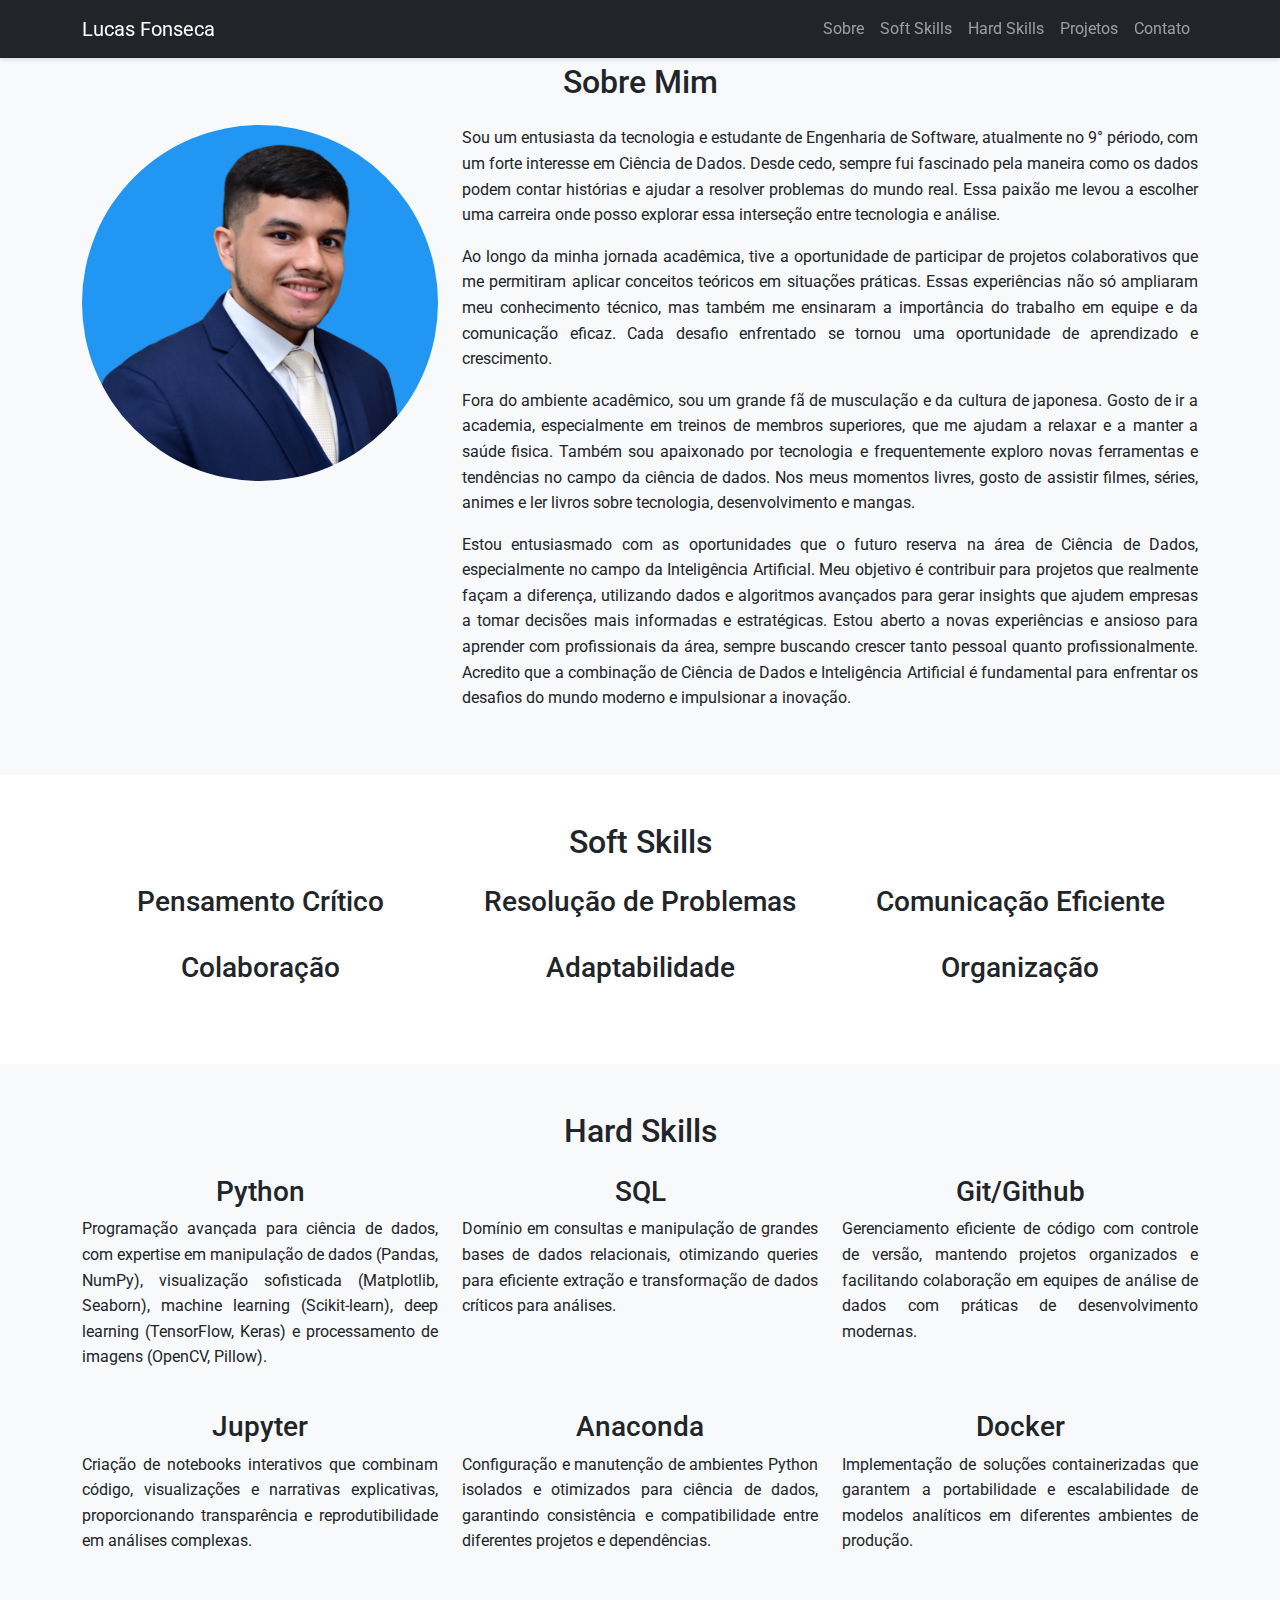
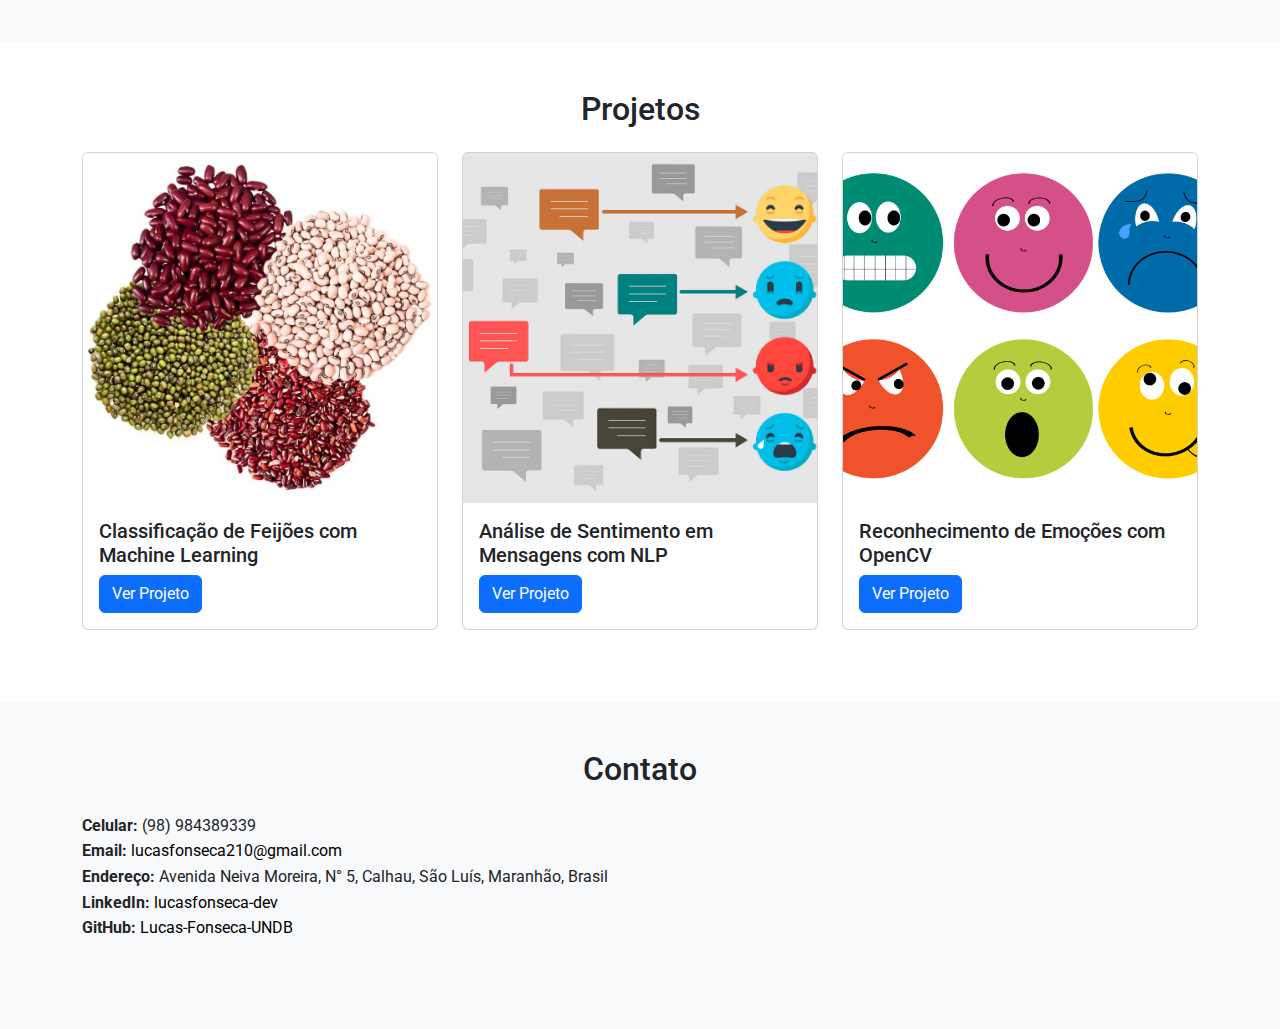
==== commit c636090c: "alteração de contato" ====
--- a/index.html
+++ b/index.html
@@ -33,9 +33,9 @@
                     <li class="nav-item">
                         <a class="nav-link" href="#projetos">Projetos</a>
                     </li>
-                    <!--<li class="nav-item">
+                    <li class="nav-item">
                         <a class="nav-link" href="#contato">Contato</a>
-                    </li>-->
+                    </li>
                 </ul>
             </div>
         </div>
@@ -232,6 +232,25 @@
         </div>
     </section>-->
 
+    <!-- Seção Contato -->
+    <section id="contato" class="py-5 bg-light">
+        <div class="container">
+            <h2 class="text-center mb-4">Contato</h2>
+            <div class="row">
+                <div class="col-md-6 mb-4">
+                    <!--<h4>Informações de Contato</h4>-->
+                    <ul class="list-unstyled">
+                        <li><strong>Celular:</strong> (98) 984389339</li>
+                        <li><strong>Email:</strong> <a href="mailto:lucasfonseca210@gmail.com" class="no-underline">lucasfonseca210@gmail.com</a></li>
+                        <li><strong>Endereço:</strong> Avenida Neiva Moreira, N° 5, Calhau, São Luís, Maranhão, Brasil</li>
+                        <li><strong>LinkedIn:</strong> <a href="https://www.linkedin.com/in/lucasfonseca-dev" target="_blank" class="no-underline">lucasfonseca-dev</a></li>
+                        <li><strong>GitHub:</strong> <a href="https://github.com/Lucas-Fonseca-UNDB" target="_blank" class="no-underline">Lucas-Fonseca-UNDB</a></li>
+                    </ul>
+                </div>
+            </div>
+        </div>
+    </section>
+
     <!-- Botão Voltar ao Topo -->
     <a href="#" class="btn btn-primary btn-floating" id="btn-topo">
         ↑
--- a/styles/styles.css
+++ b/styles/styles.css
@@ -47,4 +47,9 @@
     width: 100%;
     height: 350px; /* Ajuste a altura conforme necessário */
     object-fit: cover; /* Mantém a proporção da imagem e preenche o contêiner */
+}
+
+.no-underline {
+    text-decoration: none;
+    color: black;
 }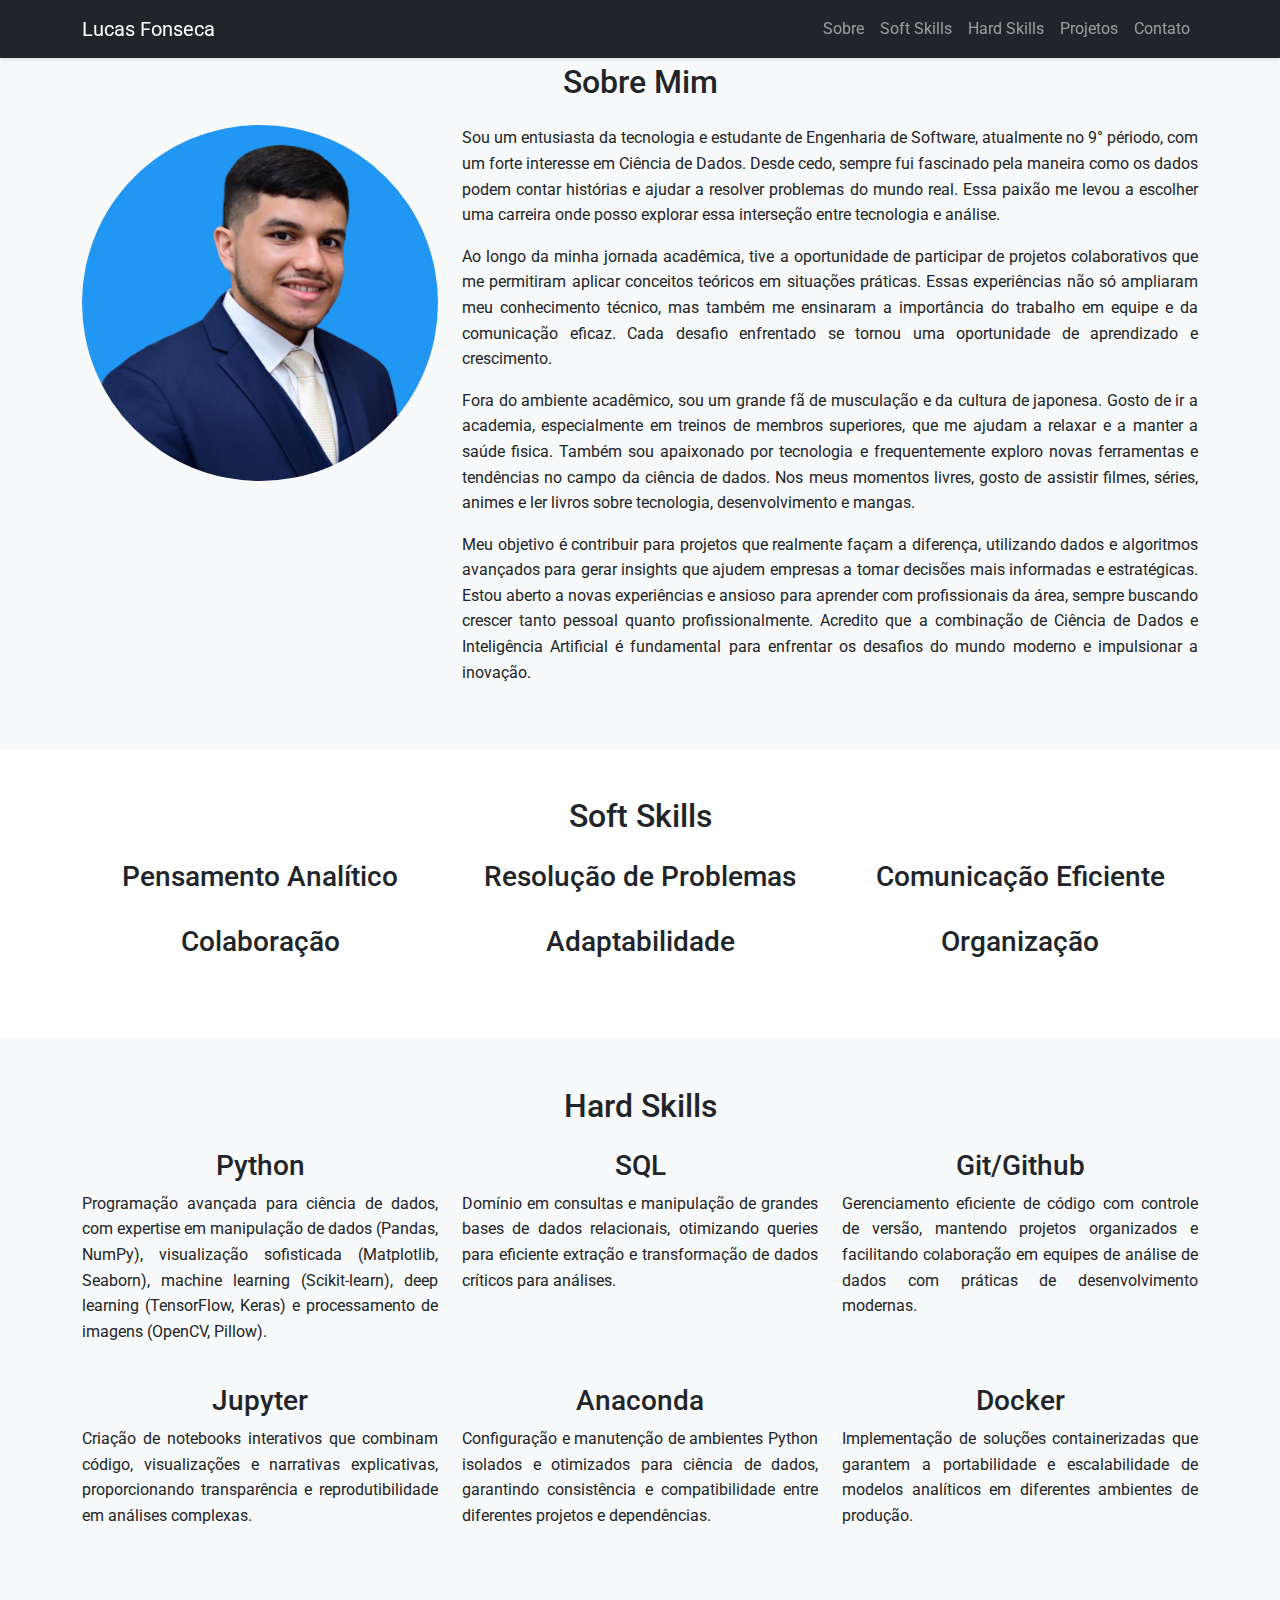
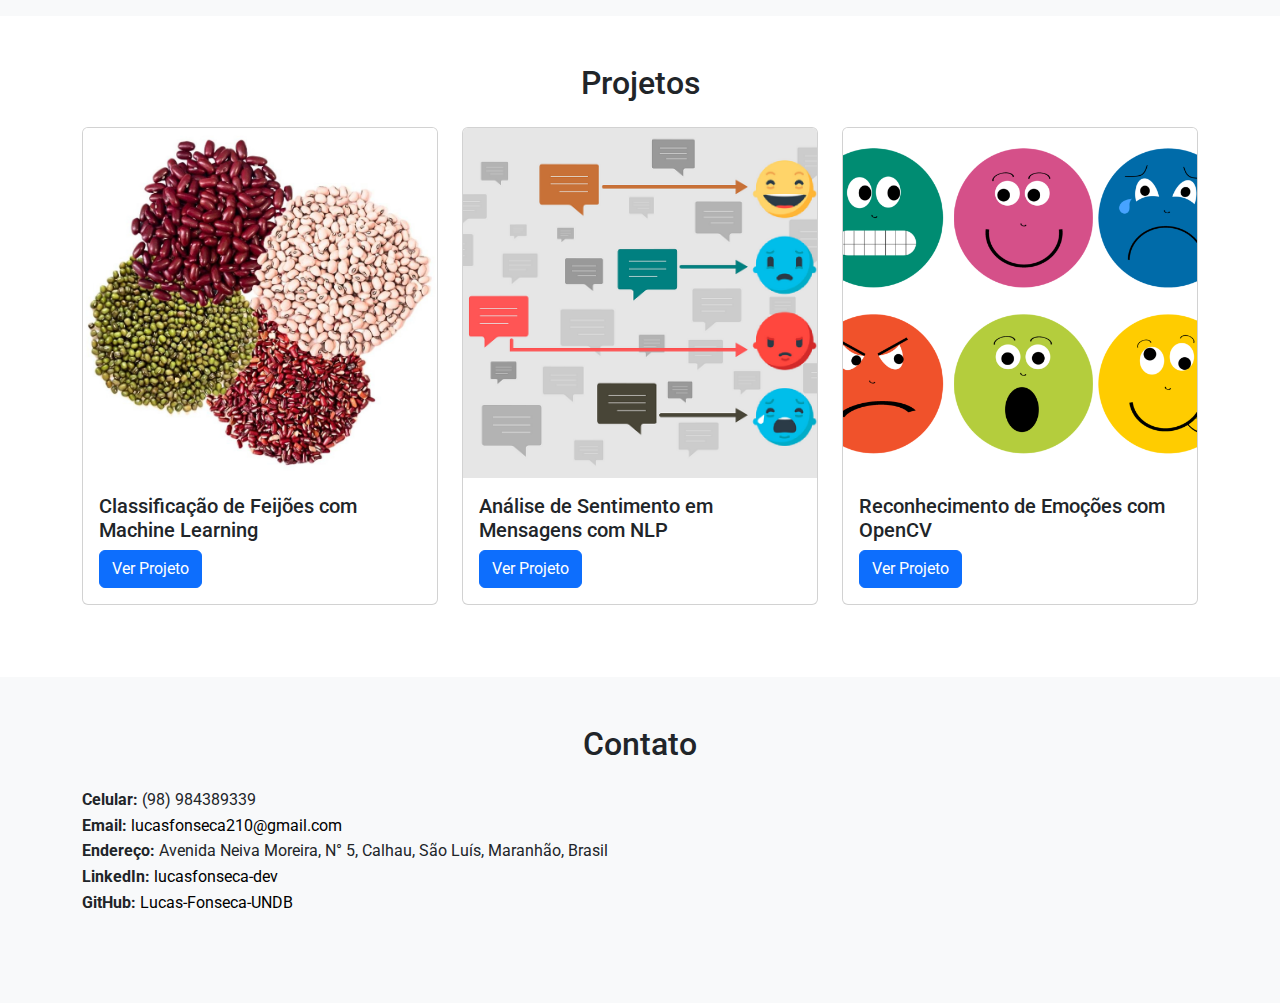
==== commit 479f8b66: "Alteração - Sobre" ====
--- a/index.html
+++ b/index.html
@@ -69,9 +69,9 @@
                         de dados.
                         Nos meus momentos livres, gosto de assistir filmes, séries, animes e ler livros sobre tecnologia, desenvolvimento e mangas.
                     </p>
-                    <p>Estou entusiasmado com as oportunidades que o futuro reserva na área de Ciência de Dados, especialmente no campo da Inteligência Artificial. 
-                        Meu objetivo é contribuir para projetos que realmente façam a diferença, utilizando dados e algoritmos avançados para gerar insights que ajudem empresas a tomar decisões mais informadas e estratégicas. Estou aberto a novas experiências e ansioso para aprender com profissionais da área, sempre buscando crescer tanto pessoal quanto profissionalmente. 
-                        Acredito que a combinação de Ciência de Dados e Inteligência Artificial é fundamental para enfrentar os desafios do mundo moderno e impulsionar a inovação.
+                    <p>Meu objetivo é contribuir para projetos que realmente façam a diferença, utilizando dados e algoritmos avançados para gerar insights que ajudem empresas a tomar decisões mais informadas e estratégicas. 
+                    Estou aberto a novas experiências e ansioso para aprender com profissionais da área, sempre buscando crescer tanto pessoal quanto profissionalmente. 
+                    Acredito que a combinação de Ciência de Dados e Inteligência Artificial é fundamental para enfrentar os desafios do mundo moderno e impulsionar a inovação.
                     </p>
                 </div>
             </div>
@@ -84,7 +84,7 @@
             <h2 class="text-center mb-4">Soft Skills</h2>
             <div class="row">
                 <div class="col-md-4 text-center mb-4">
-                    <h3>Pensamento Crítico</h3>
+                    <h3>Pensamento Analítico</h3>
                 </div>
                 <div class="col-md-4 text-center mb-4">
                     <h3>Resolução de Problemas</h3>
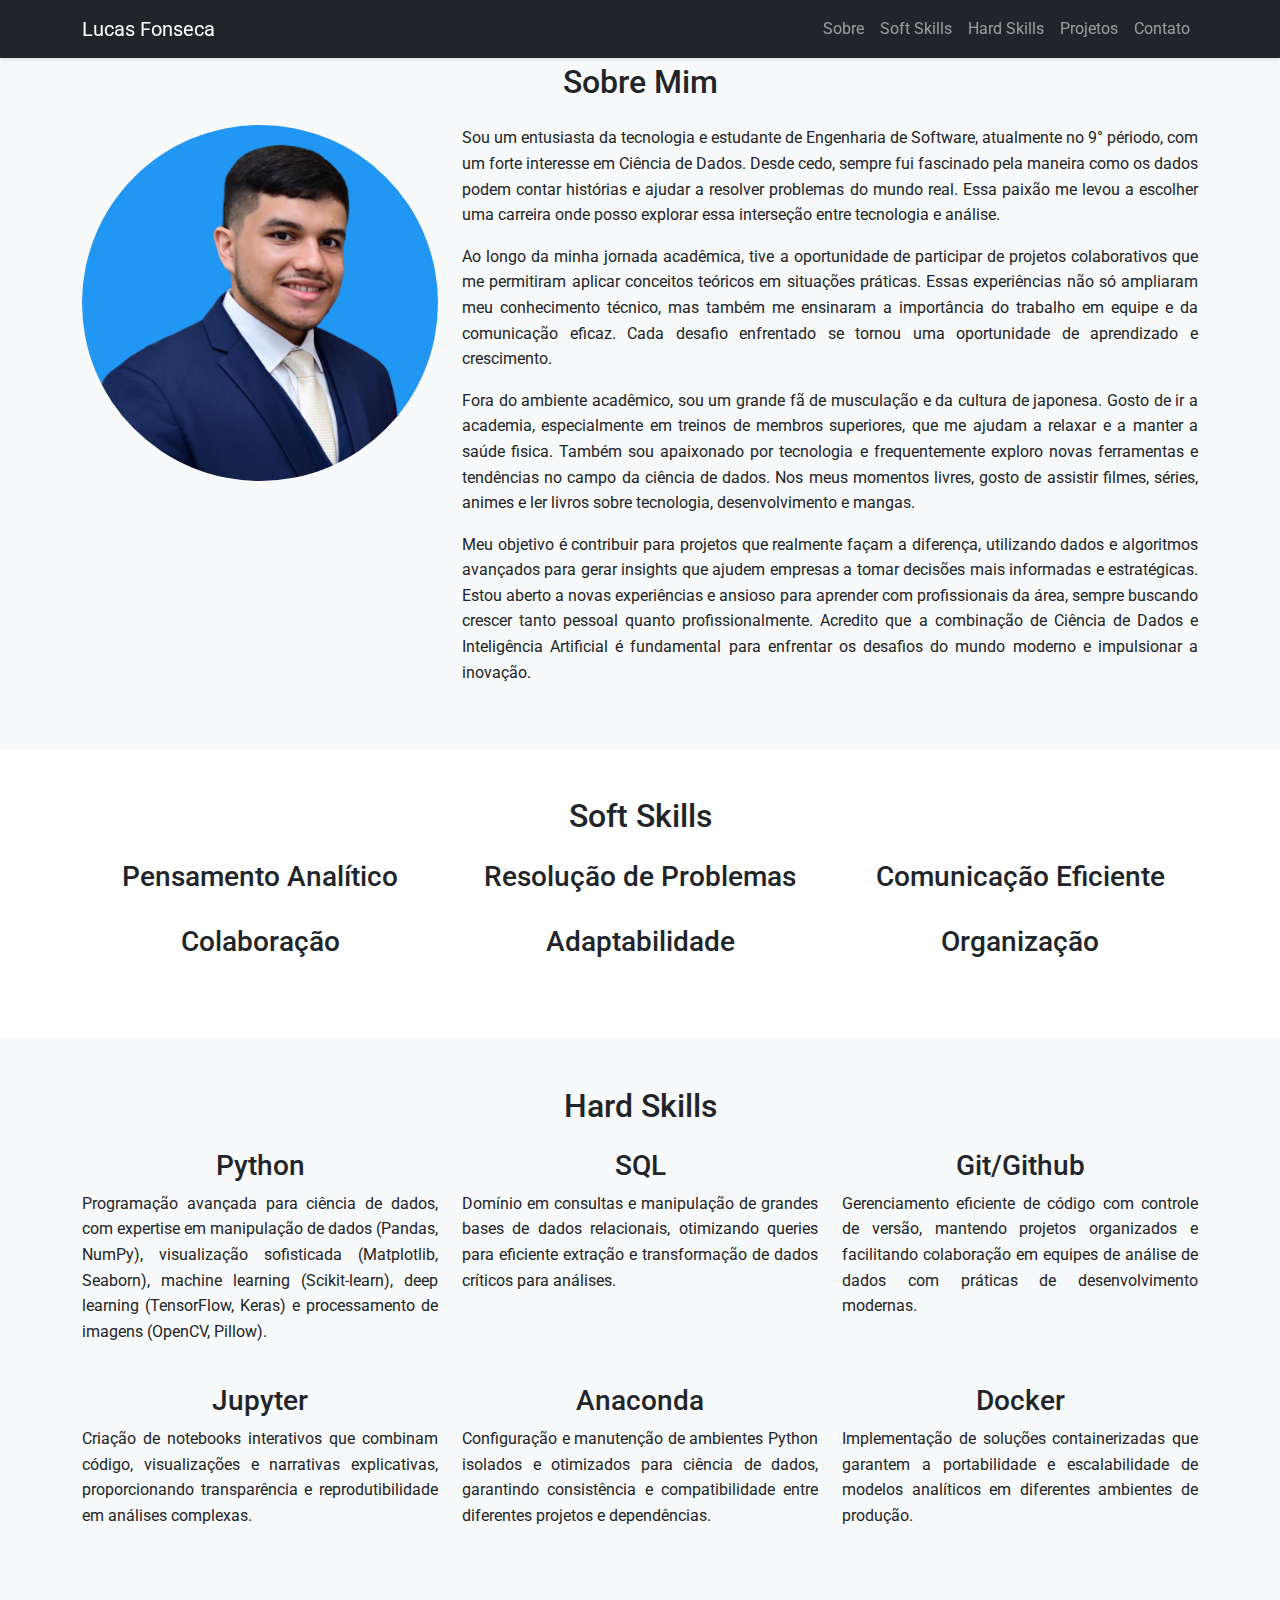
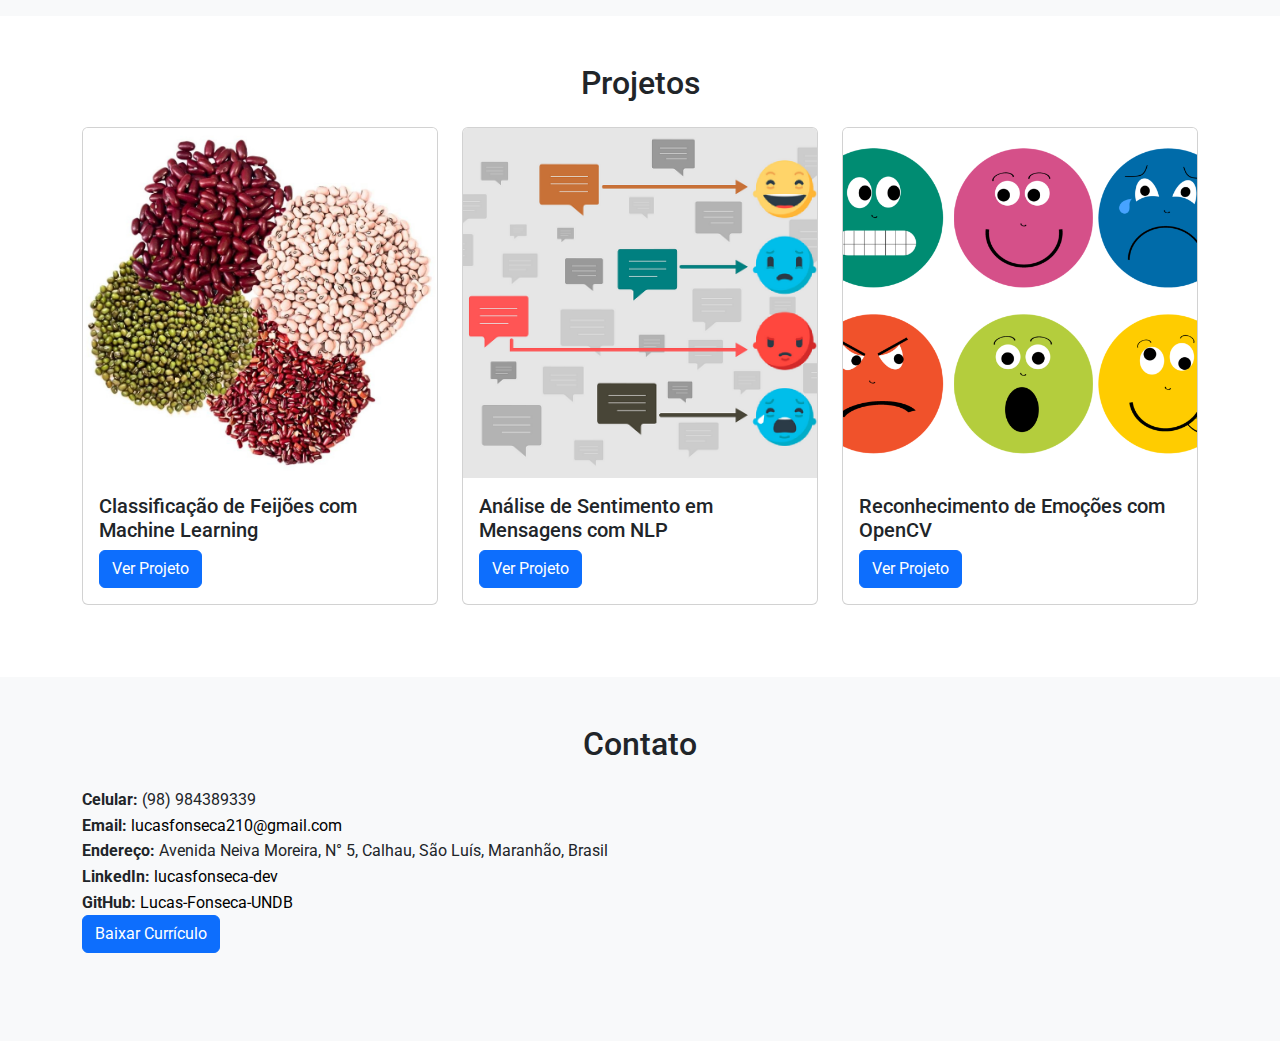
==== commit 79bd888c: "Alteração - Currículo" ====
--- a/index.html
+++ b/index.html
@@ -245,6 +245,7 @@
                         <li><strong>Endereço:</strong> Avenida Neiva Moreira, N° 5, Calhau, São Luís, Maranhão, Brasil</li>
                         <li><strong>LinkedIn:</strong> <a href="https://www.linkedin.com/in/lucasfonseca-dev" target="_blank" class="no-underline">lucasfonseca-dev</a></li>
                         <li><strong>GitHub:</strong> <a href="https://github.com/Lucas-Fonseca-UNDB" target="_blank" class="no-underline">Lucas-Fonseca-UNDB</a></li>
+                        <li><strong><a href="assets/Currículo - Lucas Fonseca.pdf" download class="btn btn-primary">Baixar Currículo</a></li>
                     </ul>
                 </div>
             </div>
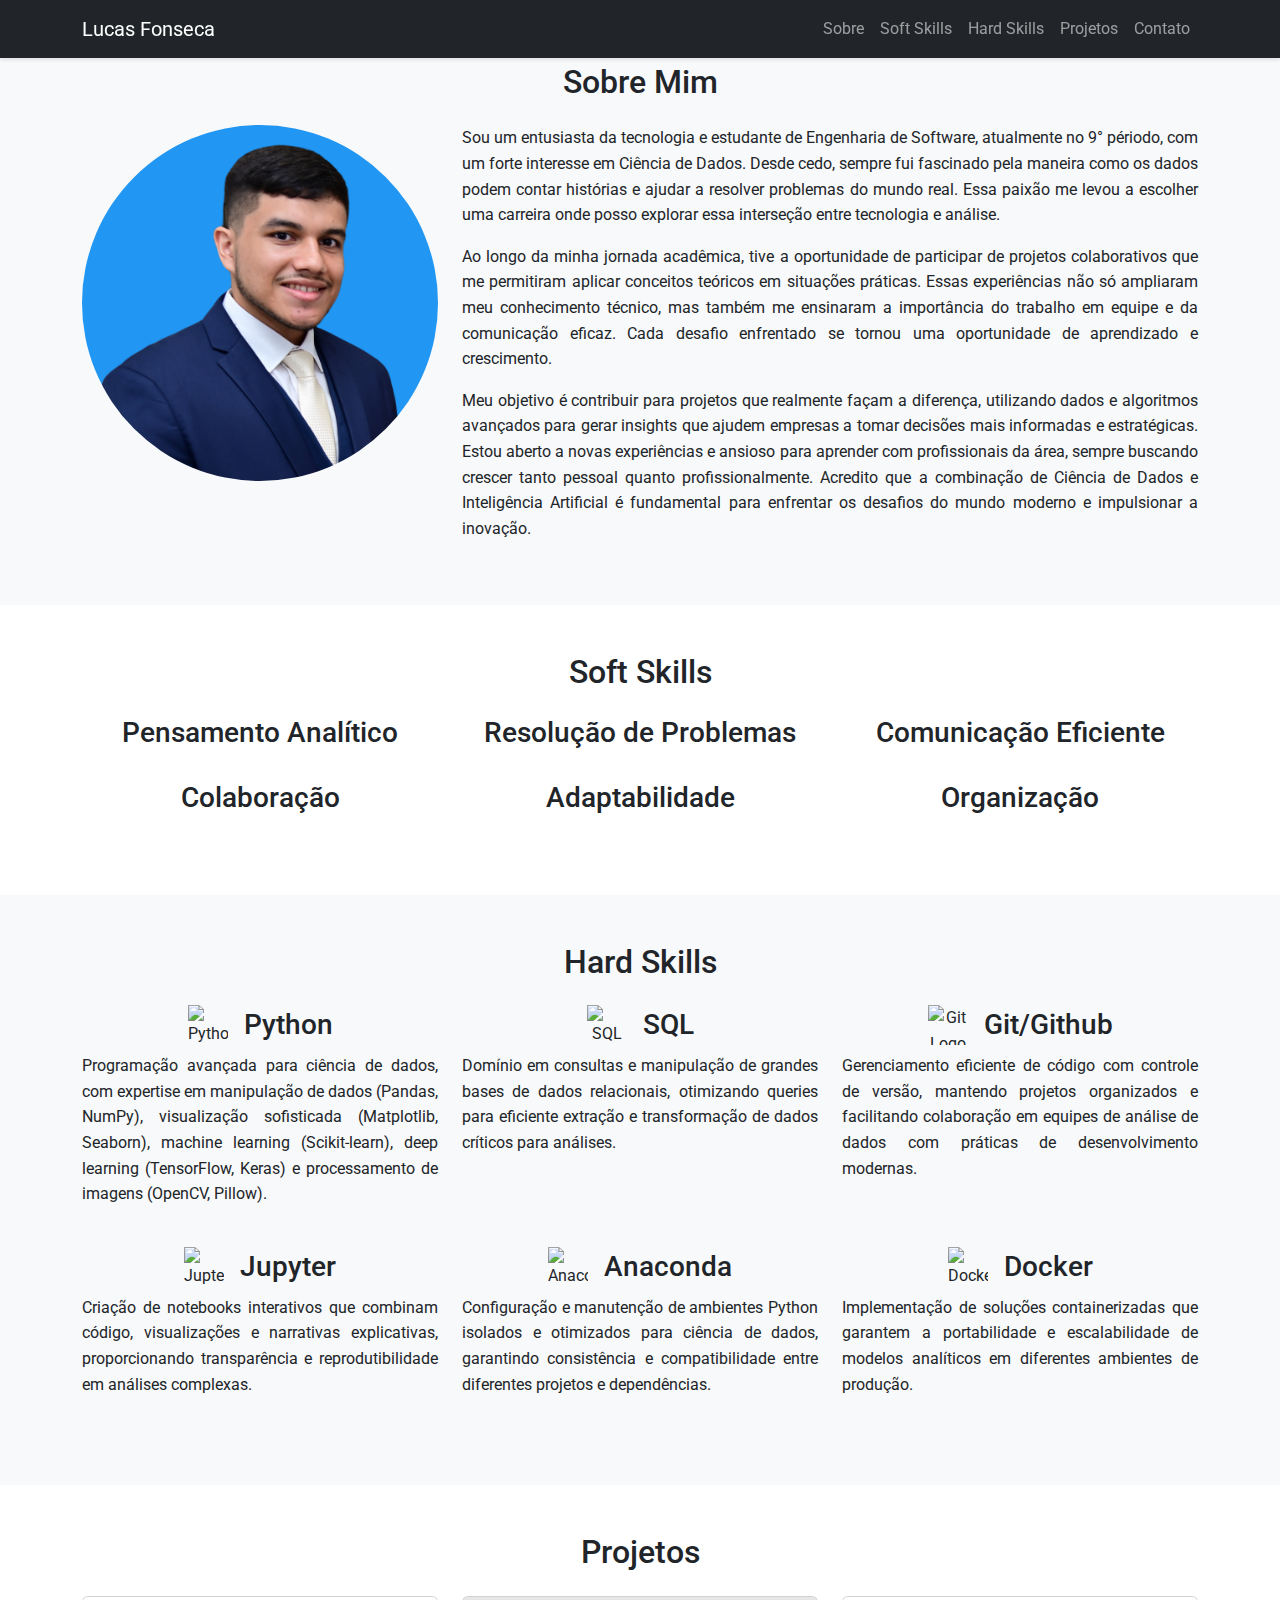
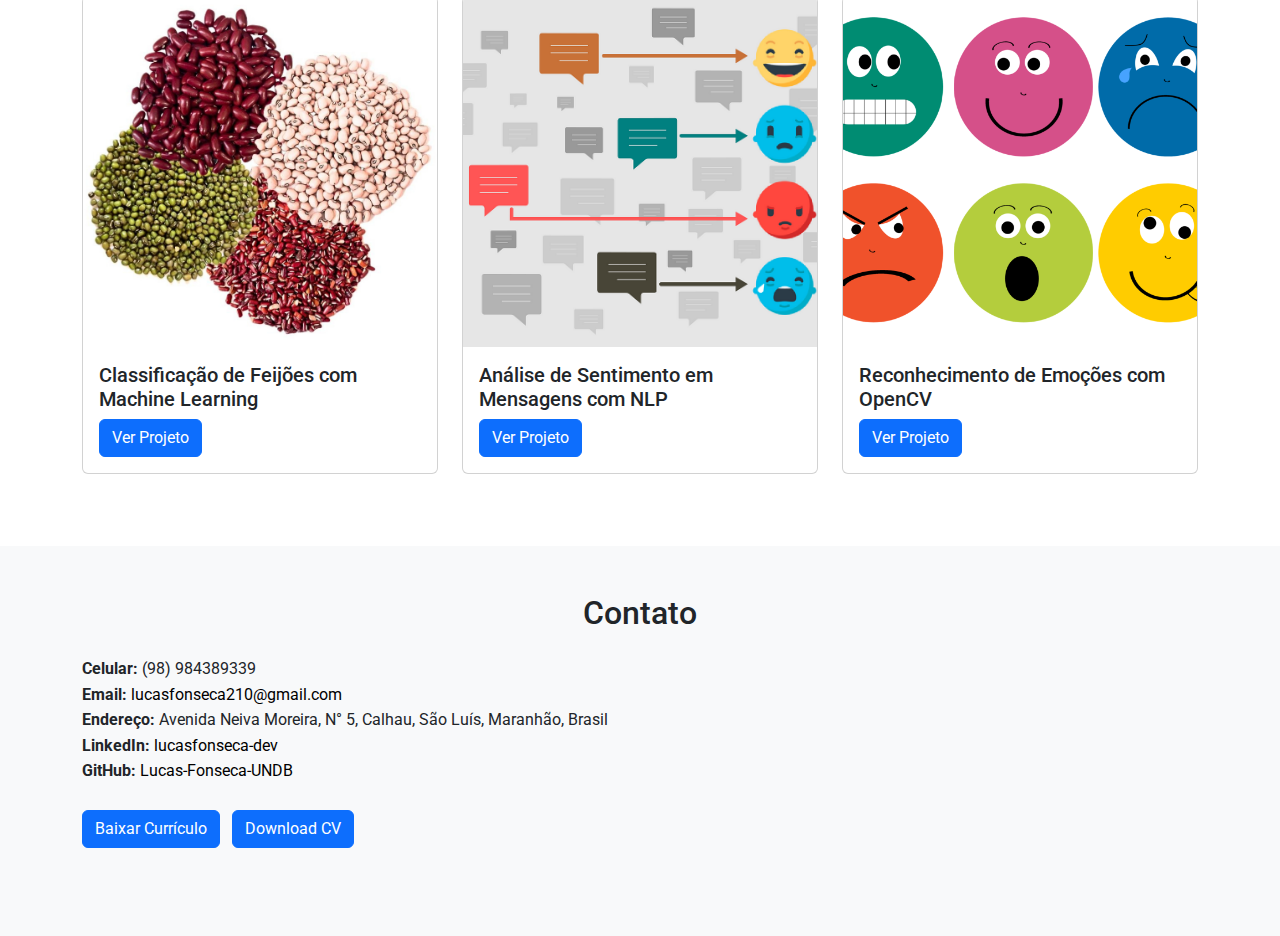
==== commit 6a264601: "Alteração na seção hard skills" ====
--- a/index.html
+++ b/index.html
@@ -62,13 +62,13 @@
                         em equipe e da comunicação eficaz.
                         Cada desafio enfrentado se tornou uma oportunidade de aprendizado e crescimento.
                     </p>
-                    <p>Fora do ambiente acadêmico, sou um grande fã de musculação e da cultura de japonesa.
+                    <!--<p>Fora do ambiente acadêmico, sou um grande fã de musculação e da cultura de japonesa.
                         Gosto de ir a academia, especialmente em treinos de membros superiores, que me ajudam a relaxar e a manter a saúde
                         fisica.
                         Também sou apaixonado por tecnologia e frequentemente exploro novas ferramentas e tendências no campo da ciência
                         de dados.
                         Nos meus momentos livres, gosto de assistir filmes, séries, animes e ler livros sobre tecnologia, desenvolvimento e mangas.
-                    </p>
+                    </p>-->
                     <p>Meu objetivo é contribuir para projetos que realmente façam a diferença, utilizando dados e algoritmos avançados para gerar insights que ajudem empresas a tomar decisões mais informadas e estratégicas. 
                     Estou aberto a novas experiências e ansioso para aprender com profissionais da área, sempre buscando crescer tanto pessoal quanto profissionalmente. 
                     Acredito que a combinação de Ciência de Dados e Inteligência Artificial é fundamental para enfrentar os desafios do mundo moderno e impulsionar a inovação.
@@ -111,28 +111,58 @@
             <h2 class="text-center mb-4">Hard Skills</h2>
             <div class="row">
                 <div class="col-md-4 text-center mb-4">
-                    <h3>Python</h3>
-                    <p class="text-justify">Programação avançada para ciência de dados, com expertise em manipulação de dados (Pandas, NumPy), visualização sofisticada (Matplotlib, Seaborn), machine learning (Scikit-learn), deep learning (TensorFlow, Keras) e processamento de imagens (OpenCV, Pillow).</p>
-                </div>
-                <div class="col-md-4 text-center mb-4">
-                    <h3>SQL</h3>
-                    <p class="text-justify">Domínio em consultas e manipulação de grandes bases de dados relacionais, otimizando queries para eficiente extração e transformação de dados críticos para análises.</p>
-                </div>
-                <div class="col-md-4 text-center mb-4">
-                    <h3>Git/Github</h3>
-                    <p class="text-justify">Gerenciamento eficiente de código com controle de versão, mantendo projetos organizados e facilitando colaboração em equipes de análise de dados com práticas de desenvolvimento modernas.</p>
-                </div>
-                <div class="col-md-4 text-center mb-4">
-                    <h3>Jupyter</h3>
-                    <p class="text-justify">Criação de notebooks interativos que combinam código, visualizações e narrativas explicativas, proporcionando transparência e reprodutibilidade em análises complexas.</p>
-                </div>
-                <div class="col-md-4 text-center mb-4">
-                    <h3>Anaconda</h3>
-                    <p class="text-justify">Configuração e manutenção de ambientes Python isolados e otimizados para ciência de dados, garantindo consistência e compatibilidade entre diferentes projetos e dependências.</p>
-                </div>
-                <div class="col-md-4 text-center mb-4">
-                    <h3>Docker</h3>
-                    <p class="text-justify">Implementação de soluções containerizadas que garantem a portabilidade e escalabilidade de modelos analíticos em diferentes ambientes de produção.</p>
+                    <div class="d-flex justify-content-center align-items-center mb-2">
+                        <img src="https://cdn.jsdelivr.net/gh/devicons/devicon@latest/icons/python/python-original.svg" width="40" height="40" alt="Python Logo" class="me-3" />
+                        <h3 class="mb-0">Python</h3>
+                    </div>
+                    <p class="text-justify">
+                        Programação avançada para ciência de dados, com expertise em manipulação de dados (Pandas, NumPy), visualização sofisticada (Matplotlib, Seaborn), machine learning (Scikit-learn), deep learning (TensorFlow, Keras) e processamento de imagens (OpenCV, Pillow).
+                    </p>
+                </div>
+                <div class="col-md-4 text-center mb-4">
+                    <div class="d-flex justify-content-center align-items-center mb-2">
+                        <img src="https://cdn.jsdelivr.net/gh/devicons/devicon@latest/icons/azuresqldatabase/azuresqldatabase-original.svg" width="40" height="40" alt="SQL Logo" class="me-3" />
+                        <h3 class="mb-0">SQL</h3>
+                    </div>
+                    <p class="text-justify">
+                        Domínio em consultas e manipulação de grandes bases de dados relacionais, otimizando queries para eficiente extração e transformação de dados críticos para análises.
+                    </p>
+                </div>
+                <div class="col-md-4 text-center mb-4">
+                    <div class="d-flex justify-content-center align-items-center mb-2">
+                        <img src="https://cdn.jsdelivr.net/gh/devicons/devicon@latest/icons/git/git-original.svg" width="40" height="40" alt="Git Logo" class="me-3" />
+                        <h3 class="mb-0">Git/Github</h3>
+                    </div>
+                    <p class="text-justify">
+                        Gerenciamento eficiente de código com controle de versão, mantendo projetos organizados e facilitando colaboração em equipes de análise de dados com práticas de desenvolvimento modernas.
+                    </p>
+                </div>
+                <div class="col-md-4 text-center mb-4">
+                    <div class="d-flex justify-content-center align-items-center mb-2">
+                        <img src="https://cdn.jsdelivr.net/gh/devicons/devicon@latest/icons/jupyter/jupyter-original-wordmark.svg" width="40" height="40" alt="Jupter Logo" class="me-3" />
+                        <h3 class="mb-0">Jupyter</h3>
+                    </div>
+                    <p class="text-justify">
+                        Criação de notebooks interativos que combinam código, visualizações e narrativas explicativas, proporcionando transparência e reprodutibilidade em análises complexas.
+                    </p>
+                </div>
+                <div class="col-md-4 text-center mb-4">
+                    <div class="d-flex justify-content-center align-items-center mb-2">
+                        <img src="https://cdn.jsdelivr.net/gh/devicons/devicon@latest/icons/anaconda/anaconda-original.svg" width="40" height="40" alt="Anaconda Logo" class="me-3" />
+                        <h3 class="mb-0">Anaconda</h3>
+                    </div>
+                    <p class="text-justify">
+                        Configuração e manutenção de ambientes Python isolados e otimizados para ciência de dados, garantindo consistência e compatibilidade entre diferentes projetos e dependências.
+                    </p>
+                </div>
+                <div class="col-md-4 text-center mb-4">
+                    <div class="d-flex justify-content-center align-items-center mb-2">
+                        <img src="https://cdn.jsdelivr.net/gh/devicons/devicon@latest/icons/docker/docker-original.svg" width="40" height="40" alt="Docker Logo" class="me-3" />
+                        <h3 class="mb-0">Docker</h3>
+                    </div>
+                    <p class="text-justify">
+                        Implementação de soluções containerizadas que garantem a portabilidade e escalabilidade de modelos analíticos em diferentes ambientes de produção.
+                    </p>
                 </div>
             </div>
         </div>
@@ -245,7 +275,9 @@
                         <li><strong>Endereço:</strong> Avenida Neiva Moreira, N° 5, Calhau, São Luís, Maranhão, Brasil</li>
                         <li><strong>LinkedIn:</strong> <a href="https://www.linkedin.com/in/lucasfonseca-dev" target="_blank" class="no-underline">lucasfonseca-dev</a></li>
                         <li><strong>GitHub:</strong> <a href="https://github.com/Lucas-Fonseca-UNDB" target="_blank" class="no-underline">Lucas-Fonseca-UNDB</a></li>
-                        <li><strong><a href="assets/Currículo - Lucas Fonseca.pdf" download class="btn btn-primary">Baixar Currículo</a></li>
+                        <br>
+                        <li class="d-inline-block"><strong><a href="assets/Currículo - Lucas Fonseca.pdf" download class="btn btn-primary">Baixar Currículo</a></strong></li>
+                        <li class="d-inline-block ms-2"><strong><a href="C:\Users\Lucas\Documents\Github\Portifolio_Web\assets\curriculum in English - Lucas Fonseca.pdf" download class="btn btn-primary">Download CV</a></strong></li>
                     </ul>
                 </div>
             </div>
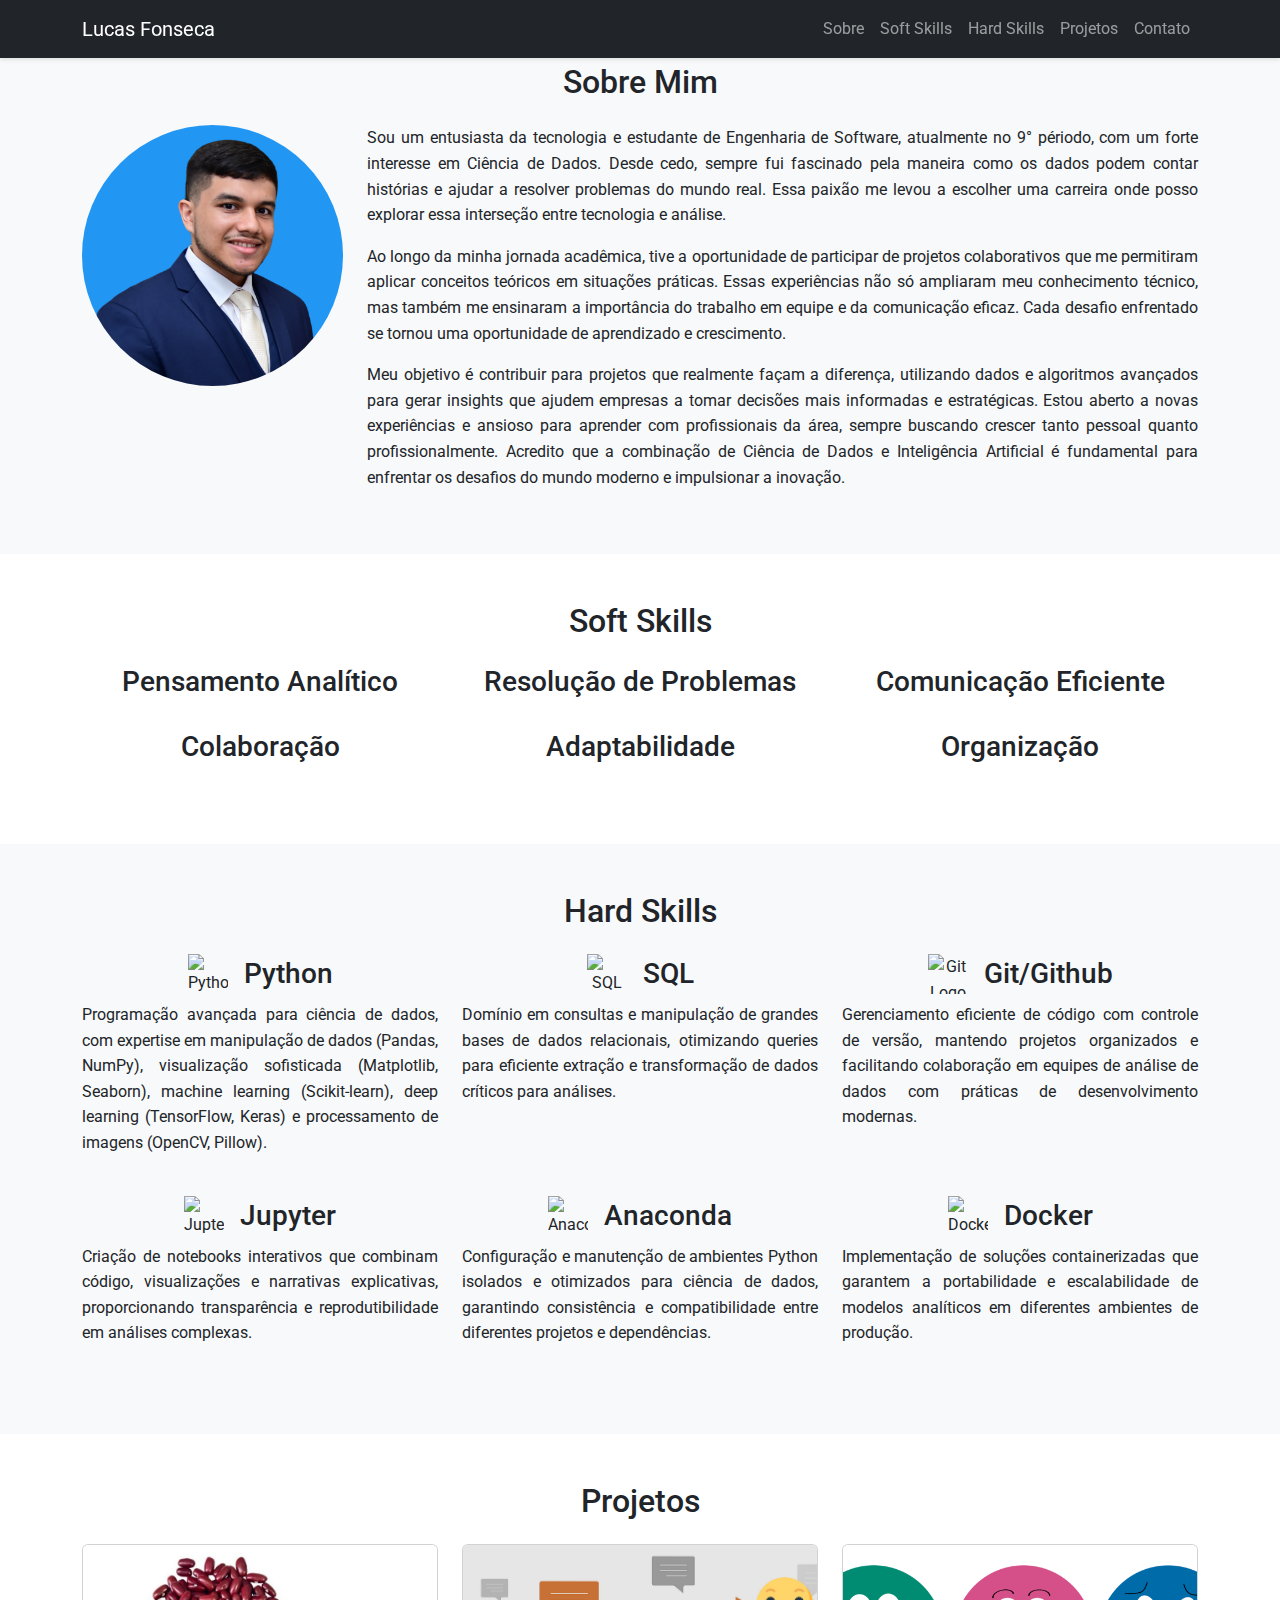
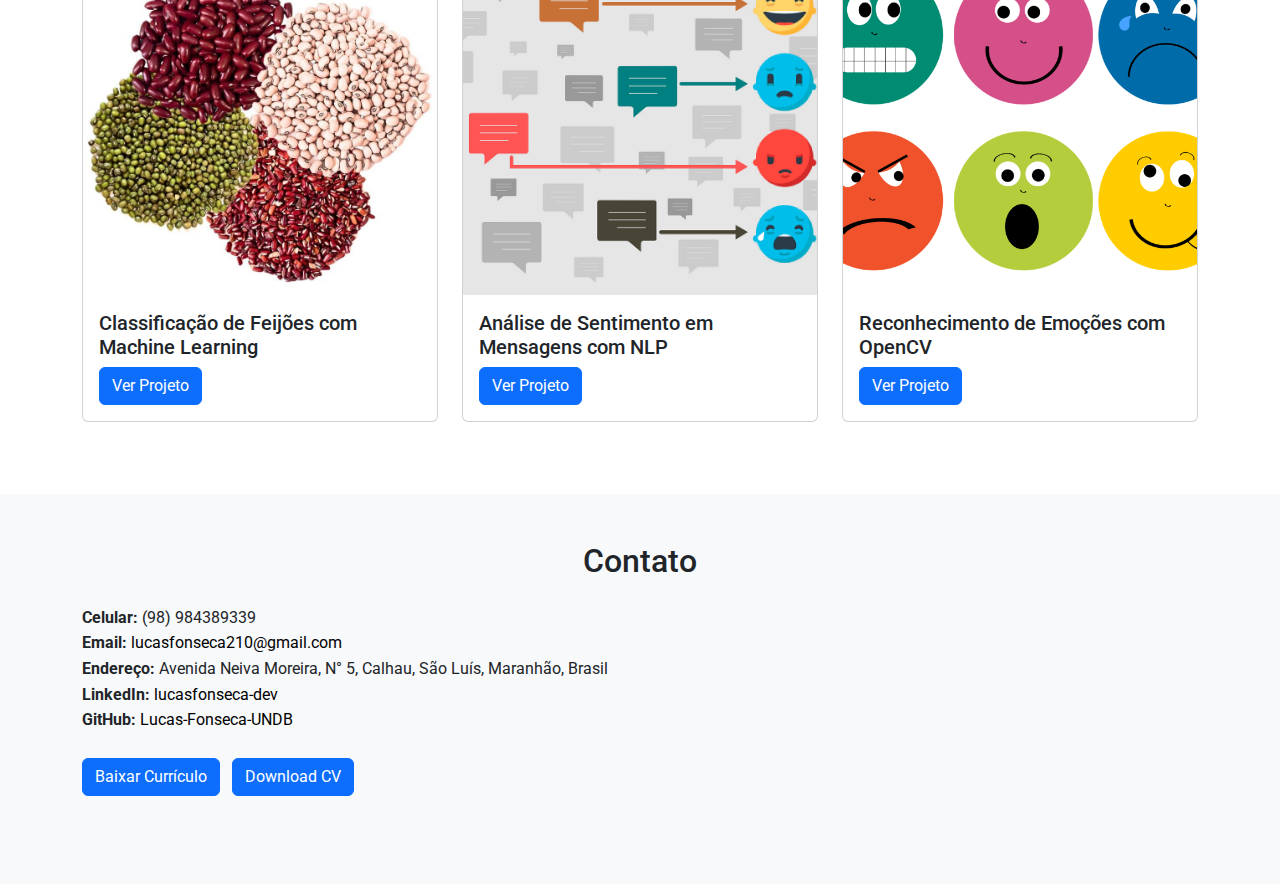
==== commit 80649dea: "Alteração sobre mim" ====
--- a/index.html
+++ b/index.html
@@ -46,10 +46,10 @@
         <div class="container">
             <h2 class="text-center mb-4 mt-15">Sobre Mim</h2>
             <div class="row">
-                <div class="col-md-4">
+                <div class="col-md-3">
                     <img src="assets/images/perfil.png" alt="Foto de Lucas Fonseca" class="img-fluid rounded-circle">
                 </div>
-                <div class="col-md-8 text-justify">
+                <div class="col-md-9 text-justify">
                     <p>Sou um entusiasta da tecnologia e estudante de Engenharia de Software, atualmente no 9° périodo, com um forte interesse em Ciência de
                         Dados.
                         Desde cedo, sempre fui fascinado pela maneira como os dados podem contar histórias e ajudar a resolver problemas
